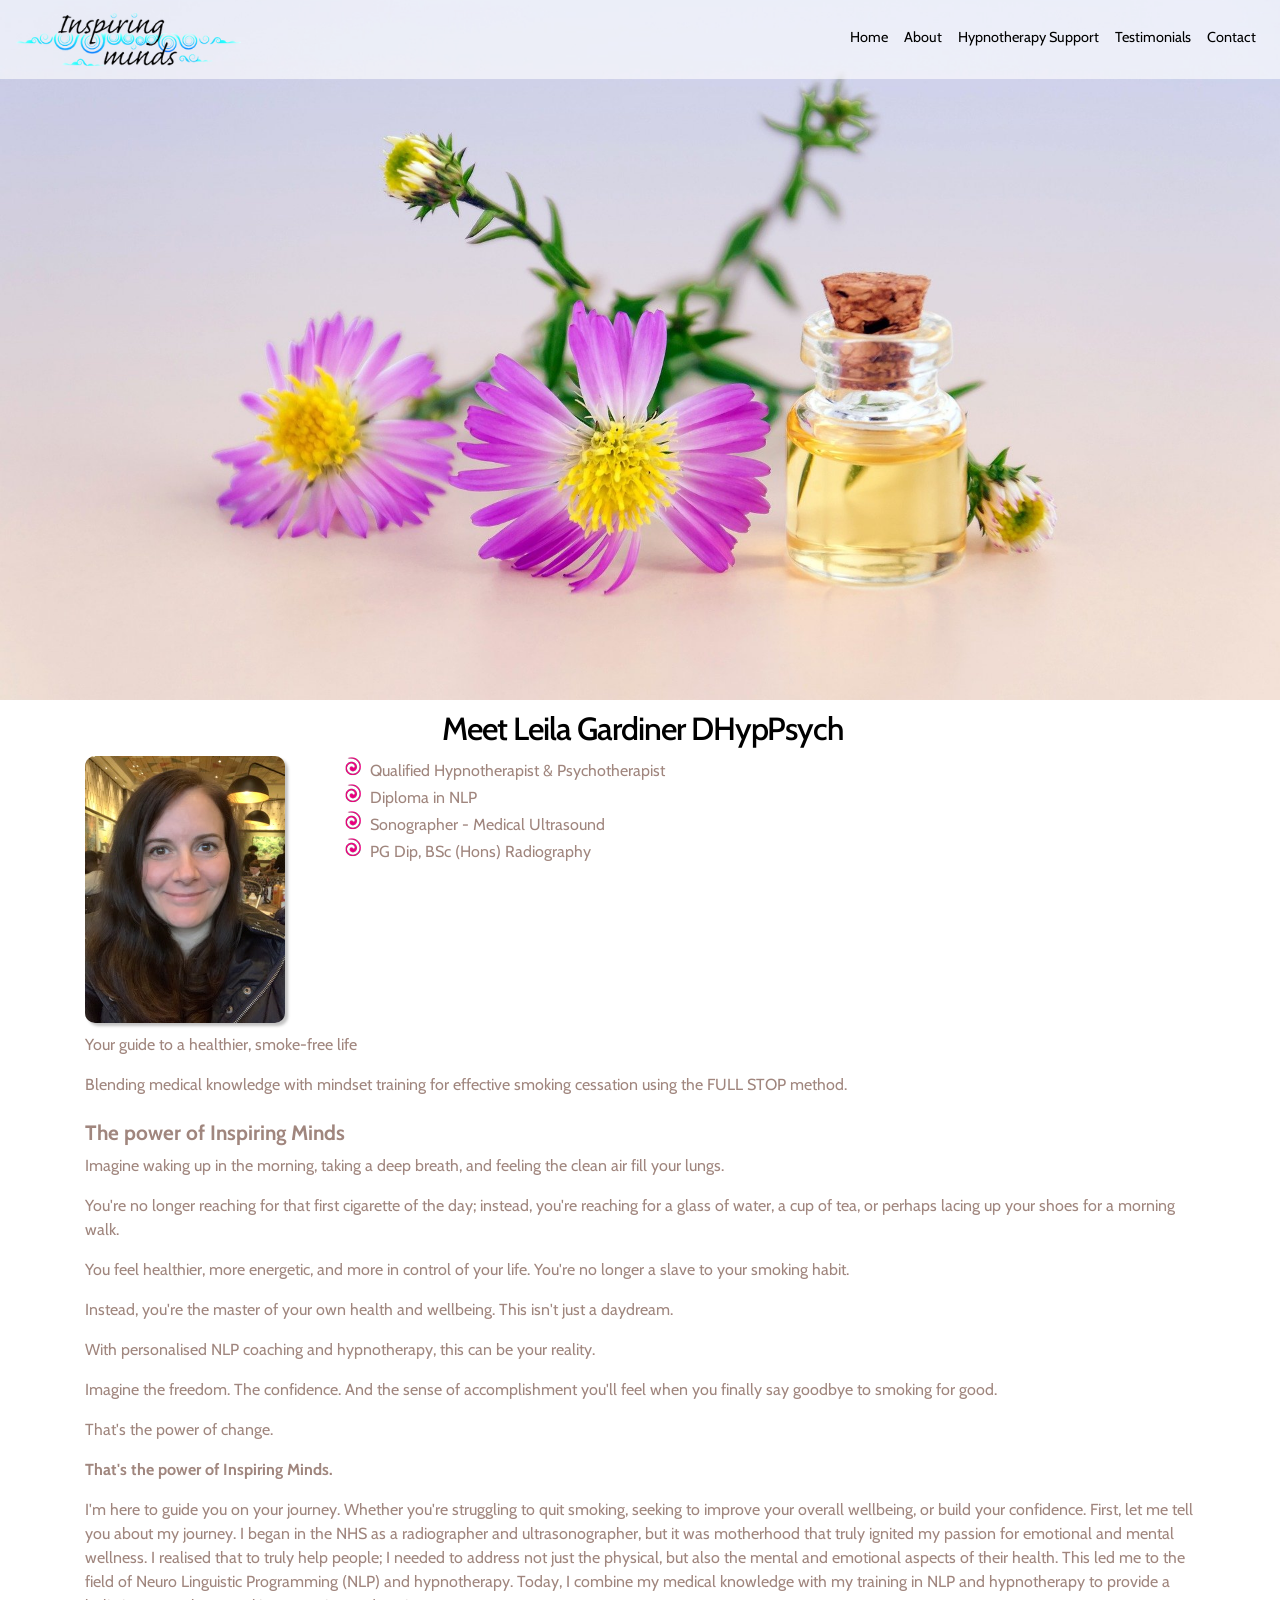
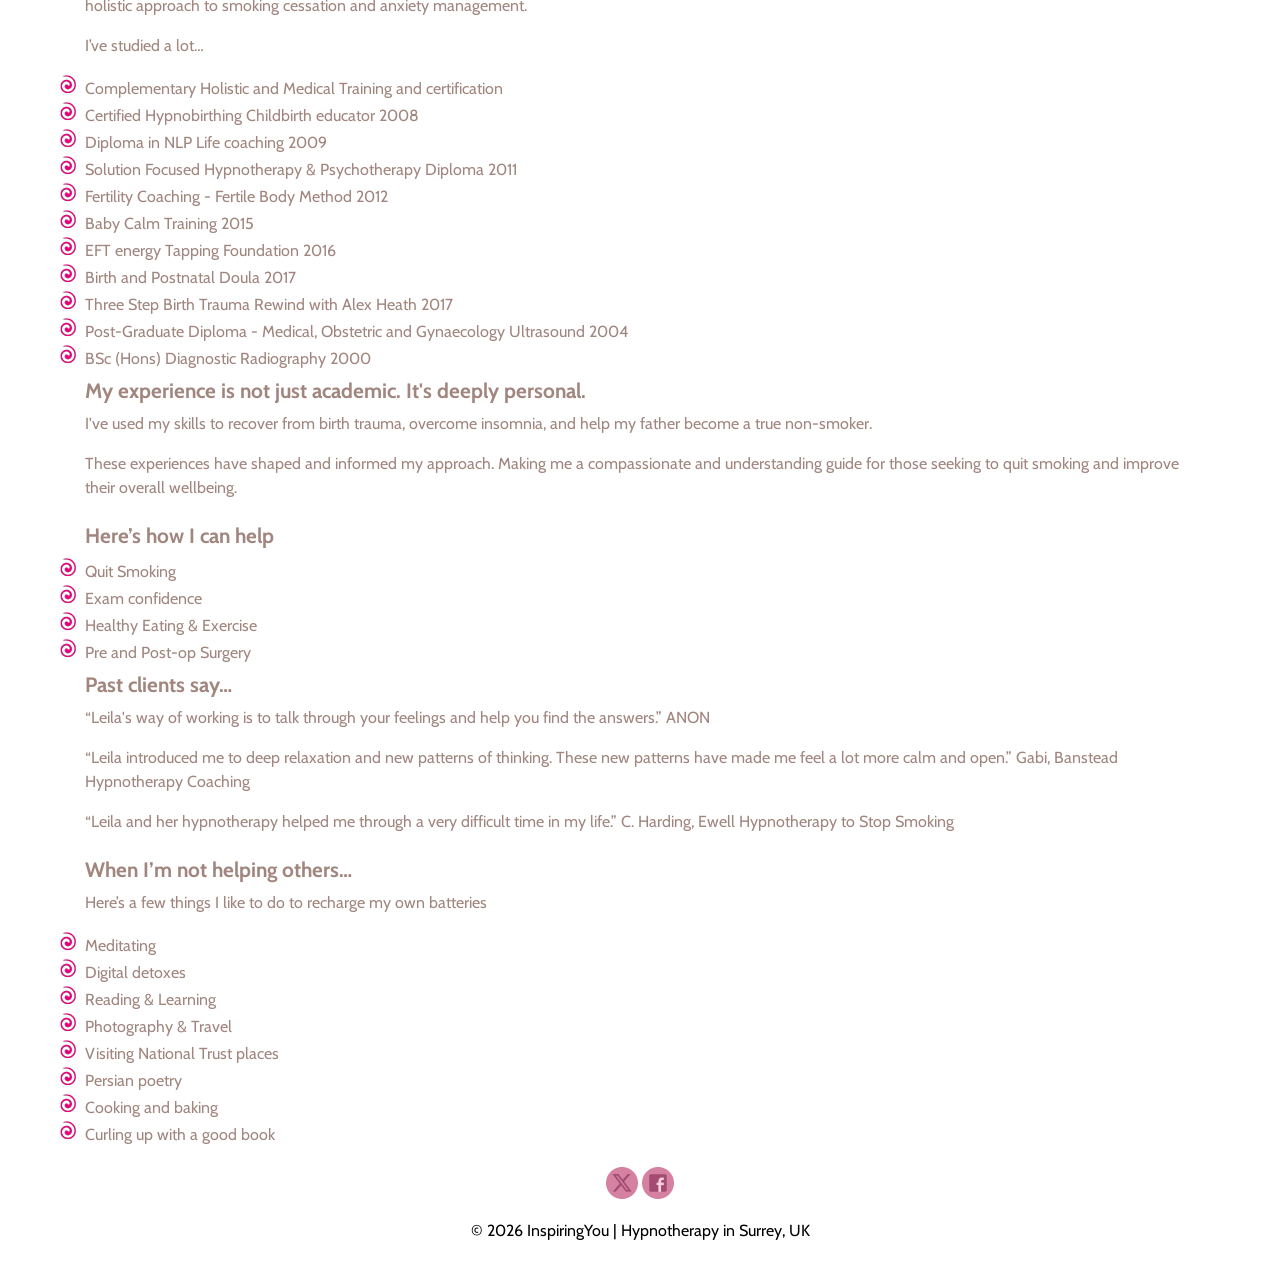
==== about.html @ b5bdbd16 "Add files via upload" ====
<!DOCTYPE html>
<html>

<head>
	<!-- Global site tag (gtag.js) - Google Analytics -->
	<script async src="https://www.googletagmanager.com/gtag/js?id=UA-155885228-1"></script>
	<script>
		window.dataLayer = window.dataLayer || [];

		function gtag() {
			dataLayer.push(arguments);
		}
		gtag('js', new Date());

		gtag('config', 'UA-155885228-1');
	</script>
	<title>About Hypnotherapist Leila Gardiner | InspiringYou</title>
	<meta name="keywords" content="Hypnotherapy, Psychotherapy, Coaching, Online, Virtual, Remote" />
	<meta name="description" content="InspiringYou Hypnotherapy & Coaching sessions are run by Leila Gardiner, an experienced hypnotherapist and medical professional." />
	<!--<link rel="canonical" href="http://www.inspiringbirths.com/about.html" />-->
			<meta charset="UTF-8">
		<meta http-equiv="Content-Type" content="text/html; charset=UTF-8" />
		<meta name="viewport" content="width=device-width, initial-scale=1.0" />
        <meta http-equiv="content-language" content="en-gb"/>
		<meta name="robots" content="index, follow" />
        <link rel="author" href="https://plus.google.com/115909290154891660033/"/>
		<link href="bootstrap/css/bootstrap.min.css" rel="stylesheet" async />
		<link href="https://fonts.googleapis.com/css?family=Cabin|Roboto&display=swap" rel="stylesheet">
		<link href="style.css?v18" type="text/css" rel="stylesheet preload" as="style" async />
		<link rel="shortcut icon" type="image/ico" href="images/favicon.png" />
		<script src="https://ajax.googleapis.com/ajax/libs/jquery/1.11.0/jquery.min.js" type="text/javascript"></script>
		
</head>

<body id="Bdy">
	<div id="fb-root">
	</div>
	<script type="text/javascript">
		(function(d, s, id) {
			var js, fjs = d.getElementsByTagName(s)[0];
			if (d.getElementById(id)) return;
			js = d.createElement(s);
			js.id = id;
			js.src = "//connect.facebook.net/en_GB/all.js#xfbml=1";
			fjs.parentNode.insertBefore(js, fjs);
		}(document, 'script', 'facebook-jssdk'));
	</script>
	<div id="myHeader" class="headerfull">
	<div class="headerbackground">
		<div class="">
			<div class="title">
				<nav class="navbar navbar-expand-lg navbar-light" role="navigation">
					
					<a class="navbar-brand" href="/"><img id="insplogo" src="images/inspiring_minds_logo-b.png" alt="Inspiring You Hypnotherapy" title="Inspiring You Hypnotherapy" /></a>
				
					<button class="navbar-toggler" type="button" data-toggle="collapse" data-target="#navbarSupportedContent" aria-controls="navbarSupportedContent" aria-expanded="false" aria-label="Toggle navigation">
						<span class="sr-only">Toggle navigation</span>
								<span class="icon-bar"></span>
								<span class="icon-bar"></span>
								<span class="icon-bar"></span>
					</button>
								
					<div class="collapse navbar-collapse justify-content-md-end" id="navbarSupportedContent">
						<ul class="navbar-nav">
							<li class="nav-item " id="home"><a class="nav-link" href="index.html"><strong>Home</strong></a></li>	
							<li class="nav-item "><a class="nav-link" href="about.html"><strong>About</strong></a></li>
							<li class="nav-item "><a class="nav-link" href="hypnosis.html"><strong>Hypnotherapy Support</strong></a></li>
							<!-- <li class="nav-item "><a class="nav-link" href="sessions.html"><strong>Sessions</strong></a></li>
							<li class="nav-item "><a class="nav-link" href="products.html"><strong>Products</strong></a></li> -->
							<li class="nav-item "><a class="nav-link" href="testimonials.html"><strong>Testimonials</strong></a></li>
							<li class="nav-item "><a class="nav-link" href="contact.html"><strong>Contact</strong></a></li>
						</ul>
					</div>
				</nav>
			</div>
		</div>
	</div>
</div>
	<div class="setindex">

		<div class="mainbackground">

			<div class="titleimage ti2"></div>

			<div class="container">

				<div class="row">

					<div class="col-lg-12 col-md-12">

						<h1>Meet Leila Gardiner DHypPsych</h1>

						<!--<div class="background"><img src="images/pregnancy-806989_1920_trim2.jpg" width="100%"/></div>-->

						<div class="row">
							<div class="col-4 col-xl-3">
								<img src="images/leila-200.jpg" alt="" width="200" class="aboutimage" />
							</div>
							<div class="col-8 col-xl-9">
								<ul class="qualifications">
									<li>Qualified Hypnotherapist &amp; Psychotherapist</li>
									<li>Diploma in NLP</li>
									<li>Sonographer - Medical Ultrasound</li>
									<li>PG Dip, BSc (Hons) Radiography</li>
								</ul>
							</div>
						</div>

						<div>
							<p>Your guide to a healthier, smoke-free life</p>

							<p>Blending medical knowledge with mindset training for effective smoking cessation using the FULL STOP 
								method.</p>
						</div>

						<div>
						<h3>The power of Inspiring Minds</h3>

						<p>Imagine waking up in the morning, taking a deep breath, and feeling the clean air fill your lungs.</p>

						<p>You're no longer reaching for that first cigarette of the day; instead, you're reaching for a glass of 
							water, a cup of tea, or perhaps lacing up your shoes for a morning walk.</p>

						<p>You feel healthier, more energetic, and more in control of your life. You're no longer a slave to your 
							smoking habit.</p>

						<p>Instead, you're the master of your own health and wellbeing. This isn't just a daydream.</p>

						<p>With personalised NLP coaching and hypnotherapy, this can be your reality.</p>

						<p>Imagine the freedom. The confidence. And the sense of accomplishment you'll feel when you finally say 
							goodbye to smoking for good.</p> 

						<p>That's the power of change.</p>

						<p><b>That's the power of Inspiring Minds.</b></p>

						<p>I'm here to guide you on your journey.
Whether you're struggling to quit smoking, seeking to improve your overall wellbeing, or build your confidence.  
First, let me tell you about my journey. I began in the NHS as a radiographer and ultrasonographer, but it was motherhood that truly ignited my passion for emotional and mental wellness. 
I realised that to truly help people; I needed to address not just the physical, but also the mental and emotional aspects of their health.
This led me to the field of Neuro Linguistic Programming (NLP) and hypnotherapy. 
Today, I combine my medical knowledge with my training in NLP and hypnotherapy to provide a holistic approach to smoking cessation and anxiety management. 
	</p>

	<p>I’ve studied a lot…</p>

	<ul>
<li>Complementary Holistic and Medical Training and certification</li>
<li>Certified Hypnobirthing Childbirth educator 2008</li>
<li>Diploma in NLP Life coaching 2009</li>
<li>Solution Focused Hypnotherapy & Psychotherapy Diploma 2011</li>
<li>Fertility Coaching - Fertile Body Method 2012</li>
<li>Baby Calm Training 2015</li>
<li>EFT energy Tapping Foundation 2016</li>
<li>Birth and Postnatal Doula 2017</li>
<li>Three Step Birth Trauma Rewind with Alex Heath 2017</li>
<li>Post-Graduate Diploma - Medical, Obstetric and Gynaecology Ultrasound 2004</li>
<li>BSc (Hons) Diagnostic Radiography 2000</li>
	</ul>

	<h3>My experience is not just academic. It's deeply personal.</h3>

<p>I've used my skills to recover from birth trauma, overcome insomnia, and help my father become a true non-smoker.</p>

<p>These experiences have shaped and informed my approach. Making me a compassionate and understanding guide for those seeking to 
quit smoking and improve their overall wellbeing.</p>

<h3>Here’s how I can help</h3>

<ul>
<li>Quit Smoking</li>
<li>Exam confidence</li>
<li>Healthy Eating & Exercise</li>
<li>Pre and Post-op Surgery</li>
	</ul>


	<h3>Past clients say…</h3>

<p>“Leila's way of working is to talk through your feelings and help you find the answers.” ANON 


<p>“Leila introduced me to deep relaxation and new patterns of thinking. 
	These new patterns have made me feel a lot more calm and open.” Gabi, Banstead Hypnotherapy Coaching</p>


<p>“Leila and her hypnotherapy helped me through a very difficult time in my life.” 
	C. Harding, Ewell Hypnotherapy to Stop Smoking</p>


	<h3>When I’m not helping others…</h3>

<p>Here’s a few things I like to do to recharge my own batteries</p>

<ul>
<li>Meditating</li>
<li>Digital detoxes</li>
<li>Reading & Learning</li>
<li>Photography & Travel</li>
<li>Visiting National Trust places</li>
<li>Persian poetry</li>
<li>Cooking and baking</li>
<li>Curling up with a good book</li>
	</ul>

						</div>

					</div>
				</div>
			</div>
		</div>
	</div>
			<!-- <div class="container">
			<div class="row">
				<div class="col-lg-12 col-md-12">
					<p><center>Your health. Your choice.</center></p>
					<p><center>Choose a smoke free life.</center></p>
					<p><center>Embrace the power of NPL coaching and Solution-focused Hypnotherapy to quit smoking for good.</p>
					<p><center>Embrace the FULL STOP method.</center></p>
					<center><a href="StopSmoking.html">Learn more</a></center>
				</div>
			</div>
		</div> -->
		<div class="socialnetworks" >
			<div>
				<a href="http://www.twitter.com/inspiringbirths" target="_blank"><img src="images/twitter2.png" alt="Join InspiringBirths at Twitter" width="32" height="32" /></a>
				<a href="https://www.facebook.com/InspiringBirthsBabyCalmSurrey/" target="_blank"><img src="images/facebook2.png" width="32" height="32" alt="Join InspiringBirths at Facebook" /></a>
				<div class="fb-like" data-href="https://www.facebook.com/InspiringBirthsBabyCalmSurrey" data-send="false" data-layout="button_count" data-width="50" data-show-faces="false" data-font="lucida grande"></div>
			</div>
		</div>
		<div class="footer">
			<center><div>© 2026 InspiringYou | Hypnotherapy in Surrey, UK</div></center>
			

				<!-- Start of StatCounter Code -->
				<font style="padding-left:70%">
				<script type="text/javascript">
				    var sc_project = 5365747;
				    var sc_invisible = 1;
				    var sc_partition = 54;
				    var sc_click_stat = 1;
				    var sc_security = "ed74ef6d";
				    var sc_text = 2; 
				</script>

				<script type="text/javascript"
				src="http://www.statcounter.com/counter/counter.js"></script><noscript><div
				class="statcounter"><a title="wordpress statistics"
				href="http://www.statcounter.com/wordpress.com/"
				target="_blank"><img class="statcounter"
				src="http://c.statcounter.com/5365747/0/ed74ef6d/0/"
				alt="wordpress statistics" /></a></div></noscript>
				<!-- End of StatCounter Code -->
				</font>
                
                <div style="display:none;"><a href="http://www.alexa.com/siteinfo/www.inspiringbirths.com"><script type='text/javascript' language='JavaScript' src='http://xslt.alexa.com/site_stats/js/s/a?url=www.inspiringbirths.com'></script></a></div>
        </div>
		<script src="bootstrap/js/bootstrap.min.js" async></script>
		
		<script type="text/javascript" async>
			$(function() {
			  $('a[href*=#]:not([href=#])').click(function() {
				if (location.pathname.replace(/^\//,'') == this.pathname.replace(/^\//,'') 
			&& location.hostname == this.hostname) {

				  var target = $(this.hash);
				  target = target.length ? target : $('[name=' + this.hash.slice(1) +']');
				  if (target.length) {
					$('html,body').animate({
					  scrollTop: target.offset().top - 60 //offsets for fixed header
					}, 1000);
					return false;
				  }
				}
			  });
			  //Executed on page load with URL containing an anchor tag.
			  if($(location.href.split("#")[1])) {
				  var target = $('#'+location.href.split("#")[1]);
				  if (target.length) {
					$('html,body').animate({
					  scrollTop: target.offset().top - 60 //offset height of header here too.
					}, 1000);
					return false;
				  }
				}
			});

			window.onscroll = function() {myFunction()};

			// Get the header
			var header = document.getElementById("myHeader");

			// Get the offset position of the navbar
			var sticky = header.offsetTop;

			// Add the sticky class to the header when you reach its scroll position. Remove "sticky" when you leave the scroll position
			function myFunction() {
			if (window.pageYOffset - 420 > sticky) {
				header.classList.remove("headerfull");
				header.classList.add("headerfullsticky");
			} else {
				header.classList.add("headerfull");
				header.classList.remove("headerfullsticky");
			}
			}
		</script>
	</body>
<script type="text/javascript">
	//if (readCookie('discount') != 1)
	//    displaypopup();

	$(function() {
		setInterval("slideSwitch()", 6000);
	});

	//cache nav
	var nav = $("#topNav");

	//add indicator and hovers to submenu parents
	nav.find("li").each(function() {
		if ($(this).find("ul").length > 0) {
			//$("<span>").text("^").appendTo($(this).children(":first"));

			//show subnav on hover
			$(this).mouseenter(function() {
				$(this).find("ul").stop(true, true).slideDown();
			});

			//hide submenus on exit
			$(this).mouseleave(function() {
				$(this).find("ul").stop(true, true).slideUp();
			});
		}
	});
</script>

</html>
---- style.css ----
@keyframes slidy {
0% { left: 0%; }
20% { left: 0%; }
25% { left: -100%; }
45% { left: -100%; }
50% { left: -200%; }
70% { left: -200%; }
75% { left: -300%; }
95% { left: -300%; }
100% { left: -400%; }
}

:root {
    --top-color:#FFF;
    --top-color-focus:#EEE;
    --top-color-text:#000;
    --second-bg-color: #FFF;
    --second-bg-color-focus: #EEE;
    --second-bg-color-text: #444;
    --button-color1: #8e1266;
    --button-color1-focus: #ac4c8d;
    --button-color2:#DDD0BF;
    --button-color2-focus:#E4D9CD;
    --readmore:#4C969F;
    --readmore-focus:#4FADB9;
    --readmore-text:#FFF;
    --link-color:#4C969F;
    --highlight-text:#D57FA3;
    --quote-color:#C77;
    --text-color1: #A0867E;
  }

div#slider { overflow: hidden; }
div#slider figure div { width: 20%; float: left; }
div#slider figure { 
  position: relative;
  width: 500%;
  margin: 0;
  left: 0;
  text-align: left;
  font-size: 0;
  animation: 20s slidy infinite; 
}

.lastspace
{
	background-color:red;
	color:white;
	text-align:center;
	padding:2px;
}

.lastspace > div
{
	border:1px solid white;
	padding:10px;
}

.lastspace a, .lastspace a:visited, .lastspace a:link
{
	color:white;
	padding:10px;
}

.tech-slideshow {
  height: 200px;
  max-width: 100%;
  margin: 0 auto;
  position: relative;
  overflow: hidden;
  transform: translate3d(0, 0, 0);
}

.tech-slideshow > div {
  height: 200px;
  width: 2526px;
  position: absolute;
  top: 0;
  left: 0;
  height: 100%;
  transform: translate3d(0, 0, 0);
}
.tech-slideshow  > div {
  animation: moveSlideshow 12s linear infinite;
}

@keyframes moveSlideshow {
  100% { 
    transform: translateX(-66.6666%);  
  }
}

.list li
{
	display:inline;
	padding-right:8px;
}

.list h4
{
	margin-top:30px;
}

.cb
{
    clear: both;
}

.ib
{
	display:inline-block;
}

.circularimage
{
	clip-path: circle(50% at center);	
}

.button1
{
    border-radius: 5px;
    /* background: #db36a4; */
    color: white;
    background:var( --button-color1);
    color:White;
    padding:10px;
    border:0px solid red;
    border-radius:4px;
}
.button1:hover
{
    background:var(--button-color1-focus);
}
input, textarea
{
    background-color: transparent;
    border-width: 1px;
    border-color: #ddd;
}
form input
{
    background: white;
    border: 0px;
}

a img
{
    border: 0px solid black;
}

sup
{
    vertical-align: baseline;
    position: relative;
    z-index: 0;
    bottom: .33em;
}
ul
{
    list-style-type: none;
    padding-left: 0px;
    margin: 0px;
    list-style-image: url(images/bullet_point.png);
}
ol
{
    padding-left: 25px;
}
h1
{
    padding-left: 5px;
    text-align: center;
    font-size:200%;
    font-style: normal;
    letter-spacing: -1px !important;
    color:var(--top-color-text) !important;
}
h2
{
    font-size:180%;
    background-position: 0% 0%;
    padding-top: 8px;
    padding-bottom: 8px;
}
h3
{
    font-size:130%;
    font-weight: bold;
    padding-top: 8px;
}
h4
{
    font-size:120%;
}
h5
{
	font-weight:bold !important;
	background:var(--button-color2) !important;
	color:#FFF !important;
	padding:10px 0px;
	border-radius:4px;
}
h6
{
	font-size:130%;
    text-align: left;
    padding-top: 5px;
    margin-bottom: 5px;
    margin-top: 10px;
    /* color:#555;
	font-weight:bold; */
}

.ib_show_small
{
	display:none;
}

.ib_hide_small
{
	display:block;
}

a:link
{
    color: var(--link-color);
}
a:webkit-any-link
{
    color: var(--link-color);
    text-decoration: underline;
}
a:visited
{
    color: var(--link-color);
}
a:hover
{
    color: var(--readmore-focus);
	transition-property: all;
    transition-duration: 0.25s;
    transition-timing-function: initial;
    transition-delay: initial;
}

#datetable
{
	width:100%;
}

#datetable td
{
		padding:5px !important;
}

#service_slider
{
	margin-top:10px;
}

.dimbackground
{
	border-radius:5px;
}

.mainbackground
{
	-webkit-background-size: cover;
	-moz-background-size: cover;
	-o-background-size: cover;
	background-size: cover;
}

.mainbackground>div, .relaxbackground>div, .therapybackground>div
{
	/*background:rgba(255,255,255,0.5);*/
	/*padding:0px;*/
	/*padding-top:0px;
	padding-bottom:0px;*/
    margin-bottom:10px;
}



.relaxbackground
{
	background: url(images/ocean-828774_1920.jpg) no-repeat top center fixed; 
	-webkit-background-size: cover;
	-moz-background-size: cover;
	-o-background-size: cover;
	background-size: cover;
}

.therapybackground
{
	background: url(images/pier-407252_1920.jpg) no-repeat top center fixed; 
	-webkit-background-size: cover;
	-moz-background-size: cover;
	-o-background-size: cover;
	background-size: cover;
}

body
{
    /*background: url(images/webbackground.jpg);
	background-repeat: no-repeat;*/
    border: 0px;
    margin: 0px;
    height: 95%;
    font-family: Montserrat, 'Cabin', Karla, Arial, Verdana,Calibri,Georgia;
    color: var(--text-color1)
}
.bodyBorder
{
    margin-left: auto;
    margin-right: auto;
    min-height: 100%;
    height: auto !important;
    height: 96%;
    padding-top: 40px;
}
.headerfull
{
	position:fixed;
	left:0;
    right:0;
    top:0px;
	/* background:var(--second-bg-color) !important; */
	z-index:2;
}

.headerfullsticky
{
	position:fixed;
	left:0;
    right:0;
    top:0px;
	background:var(--second-bg-color) !important;
	z-index:2;
}

.headerbackground
{
    /*margin: 0px;*/
    padding: 0px;
	/*background:white;*/
	/*box-shadow: 0 2px 2px 0 rgba(50, 50, 50, 0.2);*/
	margin-bottom:2px;
}
.headertop
{
    top: 0px;
    background: #222;
    position: fixed;
    height: 40px;
    width: 100%;
    line-height: 20px;
    vertical-align: middle;
    color: White;
}

.headertop .signup
{
    display: inline-block;
    margin-top: 5px;
    background: #888;
    border-radius: 5px;
}

#signup
{
    display: inline-block;
    padding: 5px;
    cursor: pointer;
}

.phone, .email
{
	color: var(--top-color-text);
	margin-top:2px;
}

.phone
{
    text-align:right;
}

.email
{
    text-align:left;
}

.phone a, .email a
{
color: var(--top-color-text) !important;
}

.appimg
{
    margin-bottom: 5px;
}

.headertop a:hover
{
    color: #333;
	transition-property: all;
    transition-duration: 0.3s;
    transition-timing-function: initial;
    transition-delay: initial;
}

.headertop .signup:hover
{
    background: #aaa;
	transition-property: all;
    transition-duration: 0.3s;
    transition-timing-function: initial;
    transition-delay: initial;
}
.setindex
{
	position:relative;
	z-index:1;
	/* padding-top:120px; */
}

.call
{
    text-align: right;
    float: right;
    padding-right: 5px;
    color: black;
    margin-right: 10px;
    font-weight: bold;
}
.call a
{
    font-family: 'Cabin';
}
.call a:link, .call a:visited
{
    color: Black;
    text-decoration: none;
}
.call a:hover
{
    text-decoration: underline;
	transition-property: all;
    transition-duration: 0.3s;
    transition-timing-function: initial;
    transition-delay: initial;
}

.title
{
    font-family: 'Cabin', "Times New Roman" , Times, serif;
    font-size: 140%;
    font-weight: normal;
    background:#FFFFFFA0;
	/*text-transform:uppercase;*/
}

.insplogo
{
    margin-left: 15px;
    padding-top: 0px;
}

#insplogo
{
    width:300px;
    height:71px;
}
  

.headertable
{
    text-align: center;
}
.pinkbar
{
	position:relative !important;
    height: 70px;
    padding: 0px;
    border-color: black;
    clear: both;
}
.flashscroll
{
    color: #000;
}

.socialnetworks
{
	display:inline-block;
	/* position:absolute !important; */
	/*bottom:-50px;*/
	right:0px;
	text-align:center;
    width:100%;
    background-color: var(--second-bg-color);
    padding-top:10px;
    padding-bottom:10px;
    /* height: 32px; */
}
.socialnetworks img
{
    border: 0;
}

.titleimage
{
	height:200px;
	/* padding-top:165px; */
	/* text-shadow:-1px -1px 0 #FFF,
    1px -1px 0 #FFF,
    -1px 1px 0 #FFF,
    1px 1px 0 #FFF; */
	/* margin-bottom:20px; */
}

.ti1
{
	background:url(images/pexels-pixabay-268533.jpg) 50% no-repeat;
	background-size:cover;
    background-position-y: 50%;
}

.ti2
{
	background:url(images/cosmetic-oil-3197276_1920.jpg) 50% no-repeat;
	background-size:cover;
	background-position-y: 55%;
}

.ti3
{
	background:url(images/dandelion-5178095_1920.jpg) 50% no-repeat;
	background-size:cover;
}

.ti4
{
	background:url(images/pexels-min-an-1369280.jpg) 50% no-repeat;
	background-size:cover;
	background-position-x: right;
}

.ti4>h1
{
	/* color:white !important;
	text-shadow:0px 0px 0px white; */
}

.ti5
{
	background:url(images/the-silence-4522878_1920.jpg) 50% no-repeat;
	background-size:cover;
	background-position-y: bottom;
}

.ti6
{
	background:url(images/pexels-dominika-roseclay-977737.jpg) 50% no-repeat;
	background-size:cover;
	background-position-y: 20%;
	background-position-x: left;
}

.ti7
{
	background:url(images/pexels-simon-berger-1323550.jpg) 50% no-repeat;
	background-size:cover;
	background-position-y: 10%;
}

.ti8
{
	background:url(images/baby-22194_1920.jpg) 50% no-repeat;
	background-size:cover;
	background-position-y: 40%;
}

.ti9
{
	background:url(images/baby-belly-1533541_1920.jpg) 50% no-repeat;
	background-size:cover;
}

.ti10
{
	background:url(images/pexels-simon-berger-1323550.jpg) 50% no-repeat;
	background-size:cover;
	background-position-y: 20%;
	background-position-x: left;
}

.ti11
{
	background:url(images/coffee-1156595_1920.jpg) 50% no-repeat;
	background-size:cover;
	background-position-y: 40%;
}

.ti12
{
	background:url(images/support-2355701_1920.jpg) 50% no-repeat;
	background-size:cover;
	background-position-y: 30%;
}

.ti13
{
    background:url(images/girl-3231703_1920.jpg) 50% no-repeat;
	background-size:cover;
	background-position-y: 40%;
}

.ti14
{
    background:url(images/pexels-dominika-roseclay-977737.jpg) 50% no-repeat;
	background-size:cover;
	background-position-y: 40%;
}

.ti15
{
    background:url(images/girl-3528292_1920.jpg) 50% no-repeat;
	background-size:cover;
	background-position-y: 20%;
}

#section1
{
    background:#FFF;
}

#section2
{
	background:rgba(247,249,251);
}

#section2 img
{
	content:url(images/baby-784608_1920.jpg);
}

#section3
{
}

#section4
{
	background:rgba(247,249,251);
}

#section4 img
{
}

#section5
{
}

#section6
{
	background:rgba(241,243,245);
}

.otherservices
{
	display:inline-block;
	width:30%;
}

#section4 .otherservices
{
	width:200px;
}

#section5 .testimonialimage img
{
	width:200px;
	padding:0px;
}



/*.
{
    background: url(images/flower1.jpg) no-repeat bottom right;
}
.
{
    background: url(images/flower2.jpg) no-repeat bottom right;
}
.
{
    background: url(images/flower3.jpg) no-repeat bottom right;
}
.
{
    background: url(images/flower4.jpg) no-repeat bottom right;
}
.
{
    background: url(images/flower5.jpg) no-repeat bottom right;
}
.
{
    background: url(images/flower6.jpg) no-repeat bottom right;
}
.
{
    background: url(images/flower7.jpg) no-repeat bottom right;
}
.
{
    background: url(images/flower1.jpg) no-repeat bottom right;
}*/

.packages
{
	background:rgba(255,255,255,0.6);
}

.packagetable
{
    width:100%;
    box-shadow: 0 0 30px rgba(0,0,0,.1);
}

.packagetable td,.packagetable th
{
	padding-top:10px;
    padding-bottom:10px;
    padding-left: 10px;
    text-align: center; 
}

.la
{
    text-align: left !important;
}

.packages>div
{
	padding:10px;
}

.packages>div>div
{
	/*border:1px solid #db36a4;*/
	box-shadow: 0 0 30px rgba(0,0,0,.1);
	padding:15px;
}

.packagetitle
{
	font-size:150%;
	/*font-weight:bold;*/
	padding-bottom:10px;
	padding-top:10px;
}

.packageprice
{
	float:right;
	font-size:130%;
	padding-bottom:10px;
	padding-top:10px;
}

.packagedescription
{
	/*height:150px;*/
}


.cuteimage
{
    background: url(images/cute.jpg);
    height: 150px;
    clear: both;
}

.fr
{
    float: right;
}
.fl
{
    float: left;
}
#menuitem8
{
    float: left;
}
.twitter
{
    margin-top: 20px;
}
.block
{
    display: block;
}
.inline
{
    display: inline;
}
.hypnoicon img
{
    margin: 5 5 5 30;
}
.border
{
    border: solid 1px #FFAAAA;
}
.centered
{
    text-align: center;
}
.contactwidth
{
    width: 200px;
    text-align: left;
}

.halfwidth
{
    width: 50%;
}
.classdiv
{
    /*margin-left: 210px;*/
}
.classtype
{
	padding:10px;
}
.classtype>div
{
	box-shadow: 0 0 30px rgba(0,0,0,.1);
	padding:15px;
}
.classmonth
{
    background:rgba(255,255,255,0.3);
    font-weight:bold;
}
.bulletlist
{
    list-style-image: url(images/bullet_point.png);
}
.bulletlist li
{
    list-style-position: inside;
	text-indent:-27px;
	padding-left:27px;
}
.nolist
{
    padding-left: 30px;
}
.booknow
{
	float:right;
	background:#FFE97F;
	padding:5px;
	border-radius:4px;
	border:1px solid #333;
}
.booknow > a
{
	font-size:80%;
	color:#333;
	text-decoration:none;
}
.booknow:hover
{
	background:#B2A259;
}

.notfloating
{
	float:none;
}

.testimonials
{
}

.testimonialwrapper
{
    margin-bottom: 10px;
    margin-top: 10px;
	padding-top:5px;
    /*padding-right: 20px;*/
    font-family: Arial;
    font-weight: normal;
    border-bottom: 1px dotted #8B4083;
}
.testimonial
{
    /*padding-left: 5px;
    padding-right: 5px;*/
}
.testimonialwithimage
{
    
}
/*Used by quote left*/
.testimonial .fl
{
    margin-bottom: 5px;
    margin-right: 15px;
}
.testimonialimage
{
    
}
.testimonialimage img
{
	margin:0px 10px 10px 0px;
    background: white;
    display: inline-block;
    padding: 10px 10px 25px;
    text-align: center;
    text-decoration: none;
    -webkit-box-shadow: 1px 1px 3px rgba(0, 0, 0, .3);
    -moz-box-shadow: 1px 1px 3px rgba(0,0,0,.3);
    box-shadow: 1px 1px 3px rgba(0,0,0,.3);
    -webkit-transition: all .15s linear;
    -moz-transition: all .15s linear;
    transition: all .15s linear;
    z-index: 0;
	-webkit-box-sizing: content-box !important;
	box-sizing: content-box !important;
	max-width:95%;
}
.testimonialheader
{
    text-align: right;
    font-weight: bold;
    padding-bottom: 20px;
    clear: both;
}
.classimage
{
    vertical-align: middle;
}
.highlight
{
    color: var(--highlight-text);
}
.picturerow
{
    display: inline;
    width: 210px;
    margin: 10px;
    border-right: solid 1px;
}
.links P UL LI A
{
}
.ullist LI
{
    padding-top: 5px;
    padding-bottom: 5px;
}
#TitleLinks
{
    width: 500;
}

#location_image
{
	width:100%;
	max-width:377px;
}

.main
{
    width: 200px;
    border: 1px solid black;
    cursor: pointer;
}
.month
{
    background-color: white;
    font: bold 12px verdana;
    color: black;
}
.daysofweek
{
    background-color: gray;
    font: bold 12px verdana;
    color: white;
}
.days
{
    font-family: verdana;
    color: black;
    background-color: white;
    padding: 2px;
}

.question
{
    font-weight: bold;
    border-bottom: 1px solid #000;
    font-family: 'Cabin' ,Arial;
}
.answer
{
    padding-bottom: 10px;
    padding-top: 10px;
    padding-left: 20px;
}

.signupnow
{
    position: fixed;
    background: var(--top-color);
    height: 40px;
    top: 0px;
    left: 0px;
    width: 100%;
    display: block;
    z-index: 1000;
    text-align: end;
}
.signupinner
{
    width: 960px;
    margin: auto;
}
.signupdd
{
    background: var(--button-color1);
    border-radius: 10px;
    padding: 2px 10px;
    margin-top: 4px;
    height: 28px;
    text-align: center;
    color: white;
    cursor: pointer;
    vertical-align: middle;
    line-height: 28px;
    z-index: 9999;
}
.signupdd:hover
{
    background:var(--button-color1-focus);
	transition-property: all;
    transition-duration: 0.3s;
    transition-timing-function: initial;
    transition-delay: initial;
}
#signupform
{
    display: none;
    position: fixed;
    background: #C572AC;
    top: 0px;
    color: White;
    border: 1px solid black;
    z-index: 9998;
    border-radius: 10px;
    -webkit-border-radius: 10px;
    padding: 20px 20px 5px 20px;
    -moz-border-radius: 10px;
    padding-top: 40px;
}
.Bar
{
    padding-top: 5px;
    height: 31px;
    text-decoration: none;
    float: left;
    width: auto;
    cursor: pointer;
    position: relative;
    text-align: center;
    text-decoration: none;
}
.Bar Strong
{
    width: auto;
    padding-left: 10px;
    padding-right: 10px;
    height: 31px;
    display: table-cell;
    vertical-align: middle;
}
.Bar a strong
{
    font-weight: bold;
}
.blackbg
{
    position: fixed;
    left: 0px;
    right: 0px;
    top: 0px;
    bottom: 0px;
    background: black;
    padding: 0px;
    margin: 0px;
    opacity: 0.5;
    filter: alpha(opacity=50);
    z-index: 9998;
}
.entry
{
    width: 300px;
    height: 170px;
    background: url(popupgrad.png) repeat-x 0% 100% white;
    margin: auto;
    top: 31%;
    left: 40%;
    position: absolute;
    opacity: 1;
    border: 1px solid;
    padding: 10px;
    z-index: 9999;
    -moz-border-radius: 15px;
    border-radius: 15px;
    -webkit-border-radius: 15px;
}

.nav-item>a
{
    border-bottom: 5px solid transparent;
}

.navbar .selected>a
{
    /* color:#FFB; */
    border-bottom: 5px solid var(--top-color-text);
}
.navbar .selected strong:hover
{
    /*color: #4C969F;
	transition-property: all;
    transition-duration: 0.3s;
    transition-timing-function: initial;
    transition-delay: initial;*/
}

.navbar-toggler
{
    outline:0px !important;
}

.navbar-toggler .icon-bar
{
    height:4px;
    width:38px;
    border-radius: 0px;
    display:block;
}

.navbar-toggler .icon-bar+.icon-bar
{
margin-top:4px;
}

.navbar-toggler:hover>.icon-bar
{
    background-color:var(--top-color-text) !important;
}

.navbar-default {
	background:rgb(255,255,255,0.0) !important;
}

.navbar-nav {
    /*width: 100%;*/
    /* text-align: center; */
	/* font-size:120%; */
	/*float:right;*/
    
  }
  
.navbar-nav>li {
	float: none;
	display: inline-block;
	vertical-align:middle;
}

.navbar-toggler:hover, .navbar-toggler:focus {
    background-color: transparent !important;
}

.navbar-nav>li>a, .pull-left>a
{
	color:var(--top-color-text) !important;
}

.navbar-nav>li>a:hover
{
	/* background-color:#999 !important; */
	/* color:#FFB !important; */
	transition-property: all;
    transition-duration: 0.3s;
    transition-timing-function: initial;
    transition-delay: initial;
    border-bottom: 5px solid var(--top-color-text);
}

.navbar-nav>li>a>strong
{
	font-weight: normal;
	/*text-shadow: 1px 1px 1px #000;*/
	text-align:center;
	font-size:90%;
}

.navbar
{
margin-bottom:0px !important;
border:0px solid transparent !important;
}

.navbar-nav>.open>a, .navbar-nav>.open>a:hover, .navbar-nav>.open>a:focus {
background-color:rgb(255,255,255,0) !important;
transition-property: all;
    transition-duration: 0.3s;
    transition-timing-function: initial;
    transition-delay: initial;
}

.navbar-toggler
{
	/*margin-right:130px !important;
    float:none;*/
    border:  0px !important;
}

.navbar-toggler>.icon-bar
{
	background-color:var(--readmore) !important;
}



.rightside
{
	background:rgba(255,255,255,0.8);
	/*padding:20px;*/
	border-radius:10px;
	margin-top:8px;
	clear:both;
}

.leftside
{
    float: left;
    width: 200px;
    margin-bottom: 30px;
    height: 100%;
}

.leftside ul
{
}


.sideMenu
{
    font-family: "Verdana";
}
.sideMenu>ul>li
{
    border-bottom: 2px solid var(--button-color1);
    background:var(--button-color1);
    position: relative;
    list-style-type: none;
    border-right: 5px solid rgba(255,255,255,0);
	border-left:5px solid var(--button-color1);
}

.sideMenu>ul>ul
{
	background:var(--button-color1);
}
.sideMenu>ul>li>ul>li
{
	border-bottom: 2px solid #dda;
	padding-left:5px;
}

.sideMenu>ul>li>ul>li:last-child
{
	border-bottom:0px;
}

.sideMenu>ul>li:first-child
{
	border-top-left-radius:10px;
	border-top-right-radius:10px;
}

.sideMenu>ul>li:last-child
{
	border-bottom-left-radius:10px;
	border-bottom-right-radius:10px;
}

.sideMenu>ul>li:hover
{
    background: rgb(132, 08, 102);
	border-left: 5px solid rgb(132, 08, 102);
    border-right: 5px solid rgb(132, 08, 102);
}

.sideMenu a
{
    color: #FFF;
    text-decoration: none;
    display: block;
    padding: 10px;
}
.sideMenu a strong
{
	font-size:80%;
    width: 150px;
    font-weight: normal;
}

.sideMenu a:hover
{
    color: #EEE;
}

.sideMenu .selected
{
	border-left:5px solid var(--button-color1-focus);
    /*border-right: 5px solid #EEE;*/
	background:var(--button-color1-focus);
}

.sideMenu>ul>.selected>a
{
	color:#FFF;
}
.sideMenu>ul .selected:hover
{
	border-left:5px solid var(--button-color1);
	background:var(--button-color1);
    color:#FFF;
}

#leftNav.sticky {
     position: fixed;
     top: 50px;
	 width:14.56%;
  }
  
.rightside.sticky {
     position: fixed;
	 right:20px;
     top: 0px;
	 width:22.9%;
}

#slideshow
{
    position: relative;
    font-family: Arial;
}

#slideshow .fl
{
    padding-right: 10px;
}

#slideshow DIV
{
    position: absolute;
    top: 0;
    left: 0;
    width: 100%;
    z-index: 8;
    opacity: 0.0;
    filter: alpha(opacity=0);
    padding-top: 20px;
    padding-left: 20px;
}

#slideshow DIV.active
{
    z-index: 10;
    opacity: 1.0;
    filter: alpha(opacity=1);
}

#slideshow DIV.last-active
{
    z-index: 9;
}

.slide1
{
	background: url(images/webbackground.jpg);
	height:300px;
}

.tab
{
    margin-left: 20px;
}

.about
{
    border: 1px solid #aaa;
    padding: 5px;
    background: white;
    border-radius: 10px;
    box-shadow: 3px 3px 3px rgba(0, 0, 0, 0.24);
}

.about strong
{
    font-family: 'Cabin' ,Tahoma, Constantia,Georgia;
}

.aboutimage
{
    border-radius: 10px;
    box-shadow: 3px 3px 3px rgba(0, 0, 0, 0.24);
    margin-bottom: 10px;
	max-width:100%;
}

.mediaarticle
{
	display: inline-block;
	vertical-align: top;
}

.mediaarticle img
{
	max-width:100%;
}

.specialoffer
{
    background: -webkit-linear-gradient(top, #F44 0%,#F00 100%);
    background: -moz-linear-gradient(top,  #F44 0%, #F00 100%); /* FF3.6+ */
    background: -webkit-gradient(linear, left top, left bottom, color-stop(0%,#F44), color-stop(100%,#F00)); /* Chrome,Safari4+ */
    background: -o-linear-gradient(top,  #F44 0%, #F00 100%); /* Opera 11.10+ */
    background: -ms-linear-gradient(top,  #F44 0%, #F00 100%); /* IE10+ */
    background: linear-gradient(top,  #F44 0%, #F00 100%); /* W3C */
    filter: progid:DXImageTransform.Microsoft.gradient( startColorstr='#FF4444', endColorstr='#FF0000',GradientType=0 ); /* IE6-9 */
    padding: 5px;
    margin-top: 10px;
    border-radius: 5px;
    -webkit-border-radius: 5px;
    -moz-border-radius: 5px;
    -moz-box-shadow: -1px 1px 1px rgba(0, 0, 0, 0.24);
    box-shadow: -1px 1px 1px rgba(0, 0, 0, 0.24);
    -webkit-box-shadow: 2px 2px 3px rgba(0, 0, 0, 0.24);
    vertical-align: baseline;
    text-align: center;
    color: white;
    margin: 5px;
    display: none;
}
.specialoffer a
{
    color: White;
}

.coffee
{
    border-radius: 5px;
    -webkit-border-radius: 5px;
    -moz-border-radius: 5px;
    margin-top: 20px;
    padding: 10px;
    -moz-box-shadow: -1px 1px 1px rgba(0, 0, 0, 0.24);
    box-shadow: -1px 1px 1px rgba(0, 0, 0, 0.24);
    -webkit-box-shadow: 2px 2px 3px rgba(0, 0, 0, 0.24);
    background: rgb(254,252,234); /* Old browsers */
    background: -moz-linear-gradient(top,  rgba(254,252,234,1) 0%, rgba(251,238,134,1) 100%); /* FF3.6+ */
    background: -webkit-gradient(linear, left top, left bottom, color-stop(0%,rgba(254,252,234,1)), color-stop(100%,rgba(251,238,134,1))); /* Chrome,Safari4+ */
    background: -webkit-linear-gradient(top,  rgba(254,252,234,1) 0%,rgba(251,238,134,1) 100%); /* Chrome10+,Safari5.1+ */
    background: -o-linear-gradient(top,  rgba(254,252,234,1) 0%,rgba(251,238,134,1) 100%); /* Opera 11.10+ */
    background: -ms-linear-gradient(top,  rgba(254,252,234,1) 0%,rgba(251,238,134,1) 100%); /* IE10+ */
    background: linear-gradient(top,  rgba(254,252,234,1) 0%,rgba(251,238,134,1) 100%); /* W3C */
    filter: progid:DXImageTransform.Microsoft.gradient( startColorstr='#fefcea', endColorstr='#fbee86',GradientType=0 ); /* IE6-9 */
}

.backtohome
{
    width: 200px;
    text-align: center;
    margin: auto;
    margin-top: 10px;
}
.thankscontact
{
    text-align: center;
}
.servicelinks>div>h3
{
    text-align: center;
}
.adservicesmain
{
    min-height: 400px;
    /*border: 1px solid gray;
    border-radius: 10px;*/
}
.adservicesmain .fr
{
    width: 100px;
    margin-top: 180px;
}
.adservicesmain .tr2
{
    margin-right: 150px;
}
.tr
{
    display: table-row;
}
.tr2 h3
{
    color: #666;
    text-align: left;
}
.tc
{
    display: table-cell;
    width: 33%;
    padding: 10px;
}
.tc2
{
    padding: 10px;
    height: 100%;
    border-bottom: 1px solid gray;
}
.tc2 ul
{
    list-style-image: url(images/bullet_point.png);
    padding-left: 25px;
}

.benefit
{
    margin-right: 230px;
}

.footer
{
    background: var(--top-color);
    color: var(--top-color-text);
    position: relative;
    padding-top: 10px;
    clear: both;
}
.footer a
{
    color: var(--top-color-text);
}
.footer a:visited, .footer a:link
{
    color: var(--top-color-text);
}
.footer a:hover
{
    color: #f3008b;
}


.cd
{
	
    /* border-radius: 10px; */
    text-align: center;
    padding: 10px 0px;
	margin-bottom:10px;
    box-shadow: 1px 0px 2px -6px rgba(0, 0, 0, 0.24);
}

.calendar
{
	text-align:left;
}

.rightside
{
	font-size:14px;
}

.rightside h5
{
	text-align:center;
}

.calendartitle
{
	margin-top:0px;
    /* font-weight: bold; */
}
.calendarmonth
{
    font-weight: bold;
}
.calendardate
{
    float: left;
    /*width: 100px;*/
    clear: both;
    text-align: left;
    /*padding-left: 7px;*/
}
.quote
{
	/*background:#4C969F;*/
	background:#FFF;
    /*background: rgb(142, 18, 102);*/
	/*float:right;*/
    padding: 5px;
    border-radius: 10px;
    color:var(--quote-color);
	margin-top:15px;
}

.quote>.pr
{
    padding-right:4px;
}

.quote>.pl
{
    padding-left:4px;
}

.fb_iframe_widget
{
    top: 10px;
}

.servicestitle
{
	font-size:120% !important;
}

.services>div>p
{
font-size:80%;
}

.services div>div
{
	text-align:center;
}

.services h3
{
	margin-top:0px !important;
	padding-top:10px !important;
    text-align: center;
	/*color:white !important;*/
}

.services img
{
	max-width:100%;
}

.service1
{
background:#9F4474;
}

.service2
{
background:#D1C56E;
}

.service3
{
background:#EC7CB7;
}

.service4
{
background:#4FADB9;
}

.howtobook
{
    padding-top: 10px;
}

.howtobook ol li
{
    padding-top: 10px;
    padding-bottom: 10px;
    border-bottom: 1px solid #ccc;
}

.howtobook form
{
    padding-top: 10px;
}

#TitleClasses div
{
    margin-right: 210px;
}

.bimage
{
    width: 250px;
	max-width:100%;
}

.furtherreading a
{
    display: block;
    padding: 15px;
    text-decoration: none;
    color:#880057;
}

.furtherreading > div > div
{
    vertical-align: top;
    
    border-radius: 10px;
    border-width:1px;
    border-style:solid;
    border-color:var(--button-color1);
	-webkit-transition:background 0.3s;
    -moz-transition:background 0.3s;
    -ms-transition:background 0.3s;
    -o-transition:background 0.3s;
    transition:background 0.3s;
}

.furtherreading > div > div:hover
{
    background:var(--button-color1-focus);
	-webkit-transition:background 0.3s;
    -moz-transition:background 0.3s;
    -ms-transition:background 0.3s;
    -o-transition:background 0.3s;
    transition:background 0.3s;
}

.furtherreading a:hover
{
    color: white;
	text-decoration: none;
	-webkit-transition:color 0.3s;
    -moz-transition:color 0.3s;
    -ms-transition:color 0.3s;
    -o-transition:color 0.3s;
    transition:color 0.3s;
}

.buttonwhite
{
	font-size:120%;
	font-weight:bold;
	color:#FFF;
	background:var(--button-color2);
	border-radius:20px;
	padding:5px;
	padding-left:15px;
	padding-right:15px;
	margin-top:10px;
	margin-bottom:10px;
	display:inline-block;
}

.buttonwhite:hover
{
	background:var(--button-color2-focus);
	-webkit-transition:background 0.3s;
    -moz-transition:background 0.3s;
    -ms-transition:background 0.3s;
    -o-transition:background 0.3s;
    transition:background 0.3s;
}

.buttonwhite>a
{
	color:#0FFF !important;
}

.buttonwhite>a:hover
{
text-decoration:none !important;
}

.readmore
{
	background:var(--readmore);
	color:var(--readmore-text);
	border-radius:5px;
	padding:5px;
	margin-bottom:5px;
	display:inline-block;
}

.readmore:hover
{
	background:var(--readmore-focus);
	-webkit-transition:background 0.3s;
    -moz-transition:background 0.3s;
    -ms-transition:background 0.3s;
    -o-transition:background 0.3s;
    transition:background 0.3s;
}

.readmore>a
{
	color:#FFF !important;
}

.readmore>a:hover
{
text-decoration:none !important;
}



#SubmitSend
{
    background:var(--button-color2);
    color:White;
    padding:10px;
    border-radius:4px;
	-webkit-transition:background 0.3s;
    -moz-transition:background 0.3s;
    -ms-transition:background 0.3s;
    -o-transition:background 0.3s;
    transition:background 0.3s;
}

#SubmitSend:hover
{
    background:var(--button-color2-focus);
	-webkit-transition:background 0.3s;
    -moz-transition:background 0.3s;
    -ms-transition:background 0.3s;
    -o-transition:background 0.3s;
    transition:background 0.3s;
    color:White;
}


.dropdown-menu {
    background:var(--second-bg-color) !important;
}

.dropdown-menu >li>a{
    color:var(--top-color) !important;
    height:50px;
    padding-top:17px !important;
    font-size:80%;
}

.dropdown-menu>li>a:hover, .dropdown-menu>li>a:focus
{
    /* color:#FFB !important; */
    background-color: var(--second-bg-color-focus) !important;
}

iframe, object, embed {
        max-width: 100%;
}

.background {
	position: fixed;
	top: 0px;
	left: 0px;
	min-width: 100%;
	z-index: -10000;
	padding:0px !important;
	display:none;
}

#home{
	
}

.audiojs
{
	max-width:100%;
}

.audiojs>.scrubber
{
	max-width:60%;
}

.navbar-collapse>ul>li>a
{
    width: 100%;
}

/*xs*/
@media all and (max-width:768px)
{

    #insplogo
    {
        width:150px;
        height:36px;
    }
	
	#leftNav
	{
		display:none;
	}

    h1
    {
        font-size:150%;
    }
	
	h2
	{
		font-size:130%;
	}
  
	.title
	{
		font-size:110%;
	}

    .buttonwhite
    {
        font-size:100%;
    }
	
	.titleimage
	{
		height:200px;
        padding-top:40px;
        margin-top: 64px;
	}

    .headerfull
    {
        background: var(--second-bg-color) !important;
    }
  
	.flashscroll
	{
		display:none;
	}
	
	.pinkbar
	{
		height:0px;
	}
  
	.email
	{
		text-align:left;
	}
  
	.email, .phone
	{
        font-size:120%;
        margin-top:6px;
	}
  
	.signupdd
	{
		display:none;
	}
  
	.contactme
	{
		display:none;
	}
	
	.ib_show_small
	{
		display:block;
	}
	
	.ib_hide_small
	{
		display:none !important; 
		top: 5px;
	}
	
	.socialnetworks img
	{
		width: 24px;
		height: 24px;
	}
	
	.fb-like
	{
		display:none !important;
	}
	
	#leftNav.sticky {
		position: relative;
		width:inherit;
		top:inherit;
	}
  
	.rightside.sticky {
		position: relative;
		right:inherit;
		width:inherit;
		top:inherit;
	}
	
	.background {
		display:block;
	}
	
	.navbar-nav>li {
		display: inherit;
	}
    
    .navbar-default .navbar-collapse
    {
        border-color: #e7e7e7;
        border-width: 0;
    }

    .dropdown-menu >li>a
    {
        font-size: 90%;
    }
		
	.qualifications
	{
		font-size:80%;
	}
	
	#section2 img
	{
		content:url(images/baby-784608_768.jpg);
	}
	
	#section4 img
	{
		content:url(images/amazing-736885_768.jpg);
	}
	
	.ti1
	{
		background:url(images/pexels-pixabay-268533.jpg) 50% no-repeat;
		background-size:cover;
		background-position-y: 50%;
	}

	.ti2
	{
		background-size:cover;
		background-position-y: 55%;
	}

    .dropdown-menu {
        background: none !important;
    }

    .footer
    {
        font-size: 70%;
    }
}

/*sm*/
@media all and (min-width:768px)
{

    #insplogo
    {
        width:225px;
        height:53px;
    }

    .headerfull
    {
        background: var(--second-bg-color) !important;
    }

	.title
	{
		font-size:140%;
    }
    
    .titleimage
	{
		height:300px;
        /* padding-top:40px;*/
        margin-top: 80px;
	}

	.flashscroll
	{
		display:none;
	}
	
	.pinkbar
	{
		height:32px;
	}
  
	.contactme, .email, .phone
	{
		font-size:80%;
	}
  
	.contactme
	{
		display:inline;
	}

	.newsletter
	{
		display:none;
	}
	
	.signupdd
	{
		display:none;
	}
	
	.ti1
	{
		background:url(images/pexels-pixabay-268533.jpg) 50% no-repeat;
		background-size:cover;
		background-position-y: 50%;
	}
	
		
	.ti2
	{
		background-size:cover;
		background-position-y: 55%;
	}

	.navbar-nav>li>a>strong
	{
		font-size:58%;
    }
    
		
}
/*md*/
@media all and (min-width:992px)
{
    .titleimage
	{
		height:300px;
        /* padding-top:40px;
        margin-top: 100px; */
        margin-top:0px;
	}

    .headerfull
    {
        background: none !important;
    }

	.title
	{
		font-size:130%;
	}

	.flashscroll
	{
		display:block;
	}
	
	.pinkbar
	{
		height:70px;
	}
	
	.newsletter
	{
		display:inline;
	}
	
	.signupdd
	{
		display:block;
	}

	.ti1
	{
		background:url(images/pexels-pixabay-268533.jpg) 50% no-repeat;
		background-size:cover;
		background-position-y: 50%;
	}	
	
	.ti2
	{
		background-size:cover;
		background-position-y: 55%;
	}

	.navbar-nav>li>a>strong
	{
		font-size:55%;
	}
}

/*lg*/
@media all and (min-width:1200px)
{
    .titleimage
	{
		height:700px;
        /* padding-top:40px;
        margin-top: 100px; */
	}

	.title
	{
		font-size:100%;
	}
  
	.flashscroll
	{
		display:block;
	}
  
	.services>div
	{
		height:240px;
		/*color:white;*/
	}
	
	.email, .phone
	{
		text-align:center;
	}

	.newsletter
	{
		display:inline;
	}
	
	.signupdd
	{
		display:block;
	}
	
	.navbar-nav>li>a>strong
	{
		font-size:90%;
	}
	
}
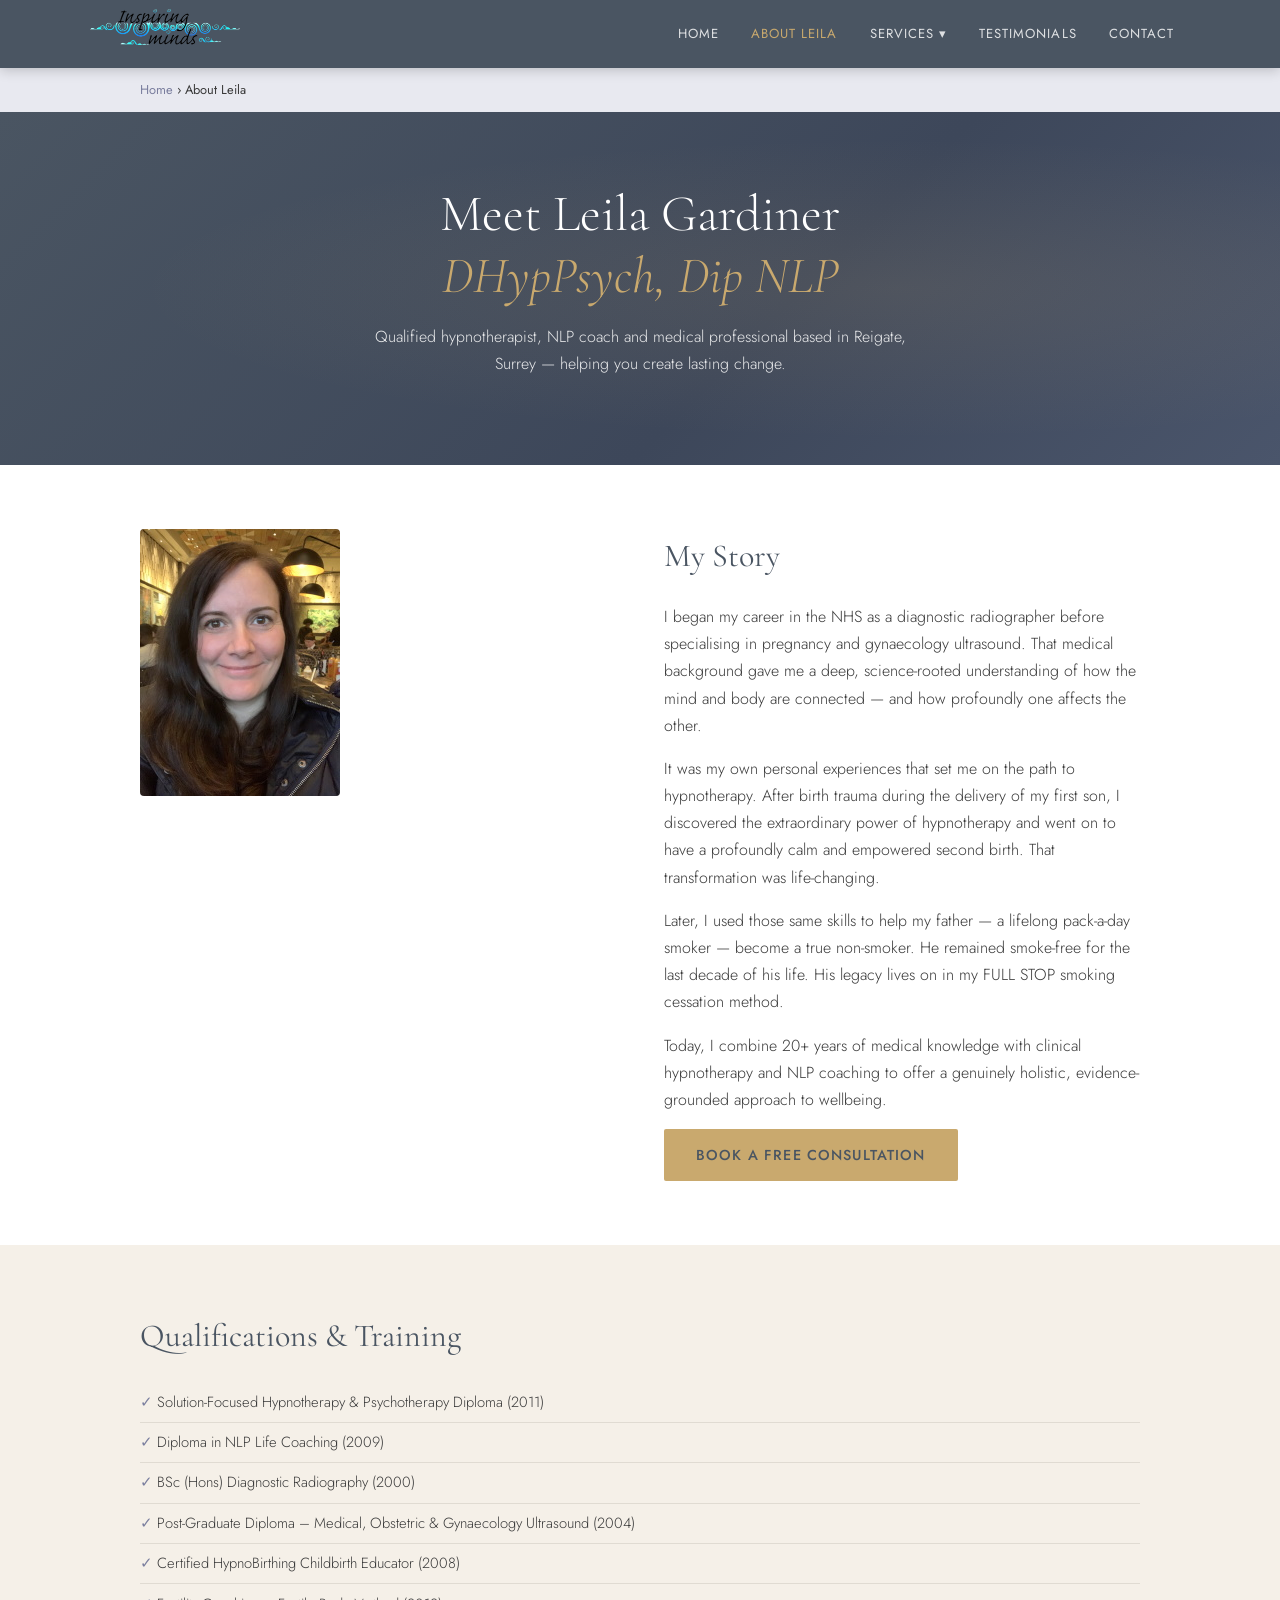
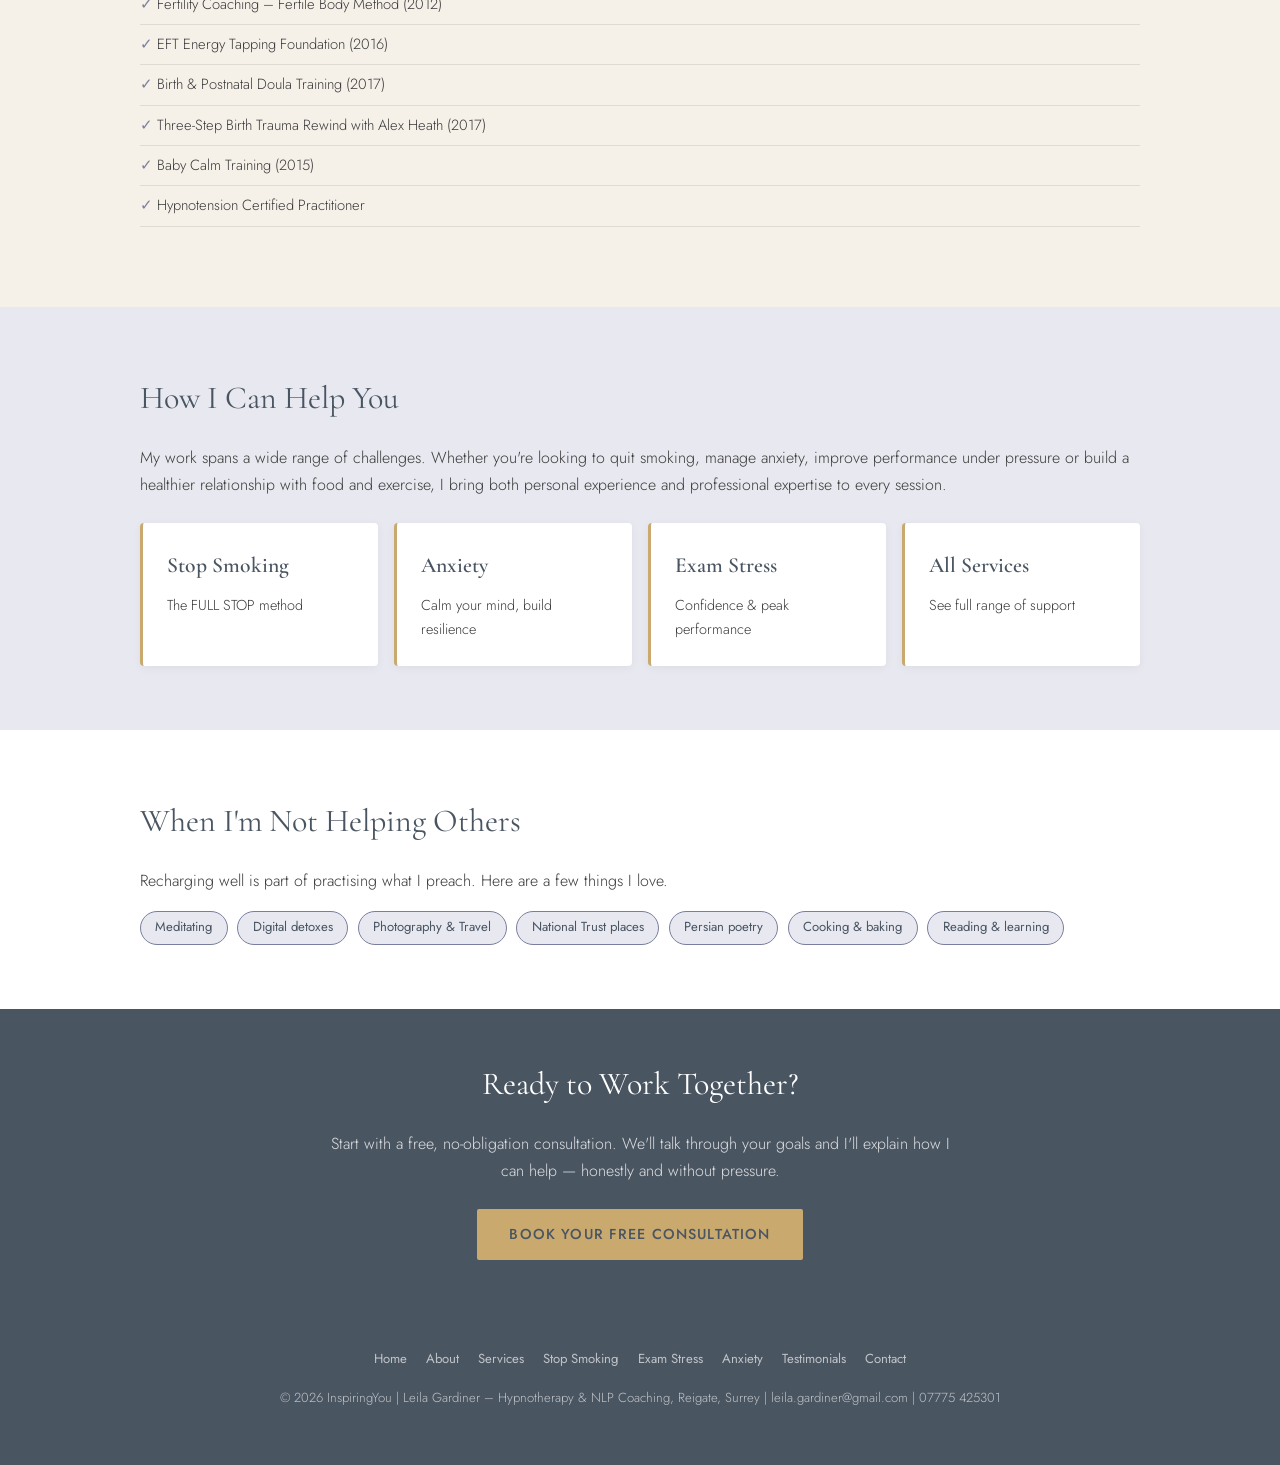
==== commit 7c280cbe: "Add files via upload" ====
--- a/about.html
+++ b/about.html
@@ -1,339 +1,157 @@
-
-<!DOCTYPE html>
-<html>
-
-<head>
-	<!-- Global site tag (gtag.js) - Google Analytics -->
-	<script async src="https://www.googletagmanager.com/gtag/js?id=UA-155885228-1"></script>
-	<script>
-		window.dataLayer = window.dataLayer || [];
-
-		function gtag() {
-			dataLayer.push(arguments);
-		}
-		gtag('js', new Date());
-
-		gtag('config', 'UA-155885228-1');
-	</script>
-	<title>About Hypnotherapist Leila Gardiner | InspiringYou</title>
-	<meta name="keywords" content="Hypnotherapy, Psychotherapy, Coaching, Online, Virtual, Remote" />
-	<meta name="description" content="InspiringYou Hypnotherapy & Coaching sessions are run by Leila Gardiner, an experienced hypnotherapist and medical professional." />
-	<!--<link rel="canonical" href="http://www.inspiringbirths.com/about.html" />-->
-			<meta charset="UTF-8">
-		<meta http-equiv="Content-Type" content="text/html; charset=UTF-8" />
-		<meta name="viewport" content="width=device-width, initial-scale=1.0" />
-        <meta http-equiv="content-language" content="en-gb"/>
-		<meta name="robots" content="index, follow" />
-        <link rel="author" href="https://plus.google.com/115909290154891660033/"/>
-		<link href="bootstrap/css/bootstrap.min.css" rel="stylesheet" async />
-		<link href="https://fonts.googleapis.com/css?family=Cabin|Roboto&display=swap" rel="stylesheet">
-		<link href="style.css?v18" type="text/css" rel="stylesheet preload" as="style" async />
-		<link rel="shortcut icon" type="image/ico" href="images/favicon.png" />
-		<script src="https://ajax.googleapis.com/ajax/libs/jquery/1.11.0/jquery.min.js" type="text/javascript"></script>
-		
-</head>
-
-<body id="Bdy">
-	<div id="fb-root">
-	</div>
-	<script type="text/javascript">
-		(function(d, s, id) {
-			var js, fjs = d.getElementsByTagName(s)[0];
-			if (d.getElementById(id)) return;
-			js = d.createElement(s);
-			js.id = id;
-			js.src = "//connect.facebook.net/en_GB/all.js#xfbml=1";
-			fjs.parentNode.insertBefore(js, fjs);
-		}(document, 'script', 'facebook-jssdk'));
-	</script>
-	<div id="myHeader" class="headerfull">
-	<div class="headerbackground">
-		<div class="">
-			<div class="title">
-				<nav class="navbar navbar-expand-lg navbar-light" role="navigation">
-					
-					<a class="navbar-brand" href="/"><img id="insplogo" src="images/inspiring_minds_logo-b.png" alt="Inspiring You Hypnotherapy" title="Inspiring You Hypnotherapy" /></a>
-				
-					<button class="navbar-toggler" type="button" data-toggle="collapse" data-target="#navbarSupportedContent" aria-controls="navbarSupportedContent" aria-expanded="false" aria-label="Toggle navigation">
-						<span class="sr-only">Toggle navigation</span>
-								<span class="icon-bar"></span>
-								<span class="icon-bar"></span>
-								<span class="icon-bar"></span>
-					</button>
-								
-					<div class="collapse navbar-collapse justify-content-md-end" id="navbarSupportedContent">
-						<ul class="navbar-nav">
-							<li class="nav-item " id="home"><a class="nav-link" href="index.html"><strong>Home</strong></a></li>	
-							<li class="nav-item "><a class="nav-link" href="about.html"><strong>About</strong></a></li>
-							<li class="nav-item "><a class="nav-link" href="hypnosis.html"><strong>Hypnotherapy Support</strong></a></li>
-							<!-- <li class="nav-item "><a class="nav-link" href="sessions.html"><strong>Sessions</strong></a></li>
-							<li class="nav-item "><a class="nav-link" href="products.html"><strong>Products</strong></a></li> -->
-							<li class="nav-item "><a class="nav-link" href="testimonials.html"><strong>Testimonials</strong></a></li>
-							<li class="nav-item "><a class="nav-link" href="contact.html"><strong>Contact</strong></a></li>
-						</ul>
-					</div>
-				</nav>
-			</div>
-		</div>
-	</div>
-</div>
-	<div class="setindex">
-
-		<div class="mainbackground">
-
-			<div class="titleimage ti2"></div>
-
-			<div class="container">
-
-				<div class="row">
-
-					<div class="col-lg-12 col-md-12">
-
-						<h1>Meet Leila Gardiner DHypPsych</h1>
-
-						<!--<div class="background"><img src="images/pregnancy-806989_1920_trim2.jpg" width="100%"/></div>-->
-
-						<div class="row">
-							<div class="col-4 col-xl-3">
-								<img src="images/leila-200.jpg" alt="" width="200" class="aboutimage" />
-							</div>
-							<div class="col-8 col-xl-9">
-								<ul class="qualifications">
-									<li>Qualified Hypnotherapist &amp; Psychotherapist</li>
-									<li>Diploma in NLP</li>
-									<li>Sonographer - Medical Ultrasound</li>
-									<li>PG Dip, BSc (Hons) Radiography</li>
-								</ul>
-							</div>
-						</div>
-
-						<div>
-							<p>Your guide to a healthier, smoke-free life</p>
-
-							<p>Blending medical knowledge with mindset training for effective smoking cessation using the FULL STOP 
-								method.</p>
-						</div>
-
-						<div>
-						<h3>The power of Inspiring Minds</h3>
-
-						<p>Imagine waking up in the morning, taking a deep breath, and feeling the clean air fill your lungs.</p>
-
-						<p>You're no longer reaching for that first cigarette of the day; instead, you're reaching for a glass of 
-							water, a cup of tea, or perhaps lacing up your shoes for a morning walk.</p>
-
-						<p>You feel healthier, more energetic, and more in control of your life. You're no longer a slave to your 
-							smoking habit.</p>
-
-						<p>Instead, you're the master of your own health and wellbeing. This isn't just a daydream.</p>
-
-						<p>With personalised NLP coaching and hypnotherapy, this can be your reality.</p>
-
-						<p>Imagine the freedom. The confidence. And the sense of accomplishment you'll feel when you finally say 
-							goodbye to smoking for good.</p> 
-
-						<p>That's the power of change.</p>
-
-						<p><b>That's the power of Inspiring Minds.</b></p>
-
-						<p>I'm here to guide you on your journey.
-Whether you're struggling to quit smoking, seeking to improve your overall wellbeing, or build your confidence.  
-First, let me tell you about my journey. I began in the NHS as a radiographer and ultrasonographer, but it was motherhood that truly ignited my passion for emotional and mental wellness. 
-I realised that to truly help people; I needed to address not just the physical, but also the mental and emotional aspects of their health.
-This led me to the field of Neuro Linguistic Programming (NLP) and hypnotherapy. 
-Today, I combine my medical knowledge with my training in NLP and hypnotherapy to provide a holistic approach to smoking cessation and anxiety management. 
-	</p>
-
-	<p>I’ve studied a lot…</p>
-
-	<ul>
-<li>Complementary Holistic and Medical Training and certification</li>
-<li>Certified Hypnobirthing Childbirth educator 2008</li>
-<li>Diploma in NLP Life coaching 2009</li>
-<li>Solution Focused Hypnotherapy & Psychotherapy Diploma 2011</li>
-<li>Fertility Coaching - Fertile Body Method 2012</li>
-<li>Baby Calm Training 2015</li>
-<li>EFT energy Tapping Foundation 2016</li>
-<li>Birth and Postnatal Doula 2017</li>
-<li>Three Step Birth Trauma Rewind with Alex Heath 2017</li>
-<li>Post-Graduate Diploma - Medical, Obstetric and Gynaecology Ultrasound 2004</li>
-<li>BSc (Hons) Diagnostic Radiography 2000</li>
-	</ul>
-
-	<h3>My experience is not just academic. It's deeply personal.</h3>
-
-<p>I've used my skills to recover from birth trauma, overcome insomnia, and help my father become a true non-smoker.</p>
-
-<p>These experiences have shaped and informed my approach. Making me a compassionate and understanding guide for those seeking to 
-quit smoking and improve their overall wellbeing.</p>
-
-<h3>Here’s how I can help</h3>
-
-<ul>
-<li>Quit Smoking</li>
-<li>Exam confidence</li>
-<li>Healthy Eating & Exercise</li>
-<li>Pre and Post-op Surgery</li>
-	</ul>
-
-
-	<h3>Past clients say…</h3>
-
-<p>“Leila's way of working is to talk through your feelings and help you find the answers.” ANON 
-
-
-<p>“Leila introduced me to deep relaxation and new patterns of thinking. 
-	These new patterns have made me feel a lot more calm and open.” Gabi, Banstead Hypnotherapy Coaching</p>
-
-
-<p>“Leila and her hypnotherapy helped me through a very difficult time in my life.” 
-	C. Harding, Ewell Hypnotherapy to Stop Smoking</p>
-
-
-	<h3>When I’m not helping others…</h3>
-
-<p>Here’s a few things I like to do to recharge my own batteries</p>
-
-<ul>
-<li>Meditating</li>
-<li>Digital detoxes</li>
-<li>Reading & Learning</li>
-<li>Photography & Travel</li>
-<li>Visiting National Trust places</li>
-<li>Persian poetry</li>
-<li>Cooking and baking</li>
-<li>Curling up with a good book</li>
-	</ul>
-
-						</div>
-
-					</div>
-				</div>
-			</div>
-		</div>
-	</div>
-			<!-- <div class="container">
-			<div class="row">
-				<div class="col-lg-12 col-md-12">
-					<p><center>Your health. Your choice.</center></p>
-					<p><center>Choose a smoke free life.</center></p>
-					<p><center>Embrace the power of NPL coaching and Solution-focused Hypnotherapy to quit smoking for good.</p>
-					<p><center>Embrace the FULL STOP method.</center></p>
-					<center><a href="StopSmoking.html">Learn more</a></center>
-				</div>
-			</div>
-		</div> -->
-		<div class="socialnetworks" >
-			<div>
-				<a href="http://www.twitter.com/inspiringbirths" target="_blank"><img src="images/twitter2.png" alt="Join InspiringBirths at Twitter" width="32" height="32" /></a>
-				<a href="https://www.facebook.com/InspiringBirthsBabyCalmSurrey/" target="_blank"><img src="images/facebook2.png" width="32" height="32" alt="Join InspiringBirths at Facebook" /></a>
-				<div class="fb-like" data-href="https://www.facebook.com/InspiringBirthsBabyCalmSurrey" data-send="false" data-layout="button_count" data-width="50" data-show-faces="false" data-font="lucida grande"></div>
-			</div>
-		</div>
-		<div class="footer">
-			<center><div>© 2026 InspiringYou | Hypnotherapy in Surrey, UK</div></center>
-			
-
-				<!-- Start of StatCounter Code -->
-				<font style="padding-left:70%">
-				<script type="text/javascript">
-				    var sc_project = 5365747;
-				    var sc_invisible = 1;
-				    var sc_partition = 54;
-				    var sc_click_stat = 1;
-				    var sc_security = "ed74ef6d";
-				    var sc_text = 2; 
-				</script>
-
-				<script type="text/javascript"
-				src="http://www.statcounter.com/counter/counter.js"></script><noscript><div
-				class="statcounter"><a title="wordpress statistics"
-				href="http://www.statcounter.com/wordpress.com/"
-				target="_blank"><img class="statcounter"
-				src="http://c.statcounter.com/5365747/0/ed74ef6d/0/"
-				alt="wordpress statistics" /></a></div></noscript>
-				<!-- End of StatCounter Code -->
-				</font>
-                
-                <div style="display:none;"><a href="http://www.alexa.com/siteinfo/www.inspiringbirths.com"><script type='text/javascript' language='JavaScript' src='http://xslt.alexa.com/site_stats/js/s/a?url=www.inspiringbirths.com'></script></a></div>
-        </div>
-		<script src="bootstrap/js/bootstrap.min.js" async></script>
-		
-		<script type="text/javascript" async>
-			$(function() {
-			  $('a[href*=#]:not([href=#])').click(function() {
-				if (location.pathname.replace(/^\//,'') == this.pathname.replace(/^\//,'') 
-			&& location.hostname == this.hostname) {
-
-				  var target = $(this.hash);
-				  target = target.length ? target : $('[name=' + this.hash.slice(1) +']');
-				  if (target.length) {
-					$('html,body').animate({
-					  scrollTop: target.offset().top - 60 //offsets for fixed header
-					}, 1000);
-					return false;
-				  }
-				}
-			  });
-			  //Executed on page load with URL containing an anchor tag.
-			  if($(location.href.split("#")[1])) {
-				  var target = $('#'+location.href.split("#")[1]);
-				  if (target.length) {
-					$('html,body').animate({
-					  scrollTop: target.offset().top - 60 //offset height of header here too.
-					}, 1000);
-					return false;
-				  }
-				}
-			});
-
-			window.onscroll = function() {myFunction()};
-
-			// Get the header
-			var header = document.getElementById("myHeader");
-
-			// Get the offset position of the navbar
-			var sticky = header.offsetTop;
-
-			// Add the sticky class to the header when you reach its scroll position. Remove "sticky" when you leave the scroll position
-			function myFunction() {
-			if (window.pageYOffset - 420 > sticky) {
-				header.classList.remove("headerfull");
-				header.classList.add("headerfullsticky");
-			} else {
-				header.classList.add("headerfull");
-				header.classList.remove("headerfullsticky");
-			}
-			}
-		</script>
-	</body>
-<script type="text/javascript">
-	//if (readCookie('discount') != 1)
-	//    displaypopup();
-
-	$(function() {
-		setInterval("slideSwitch()", 6000);
-	});
-
-	//cache nav
-	var nav = $("#topNav");
-
-	//add indicator and hovers to submenu parents
-	nav.find("li").each(function() {
-		if ($(this).find("ul").length > 0) {
-			//$("<span>").text("^").appendTo($(this).children(":first"));
-
-			//show subnav on hover
-			$(this).mouseenter(function() {
-				$(this).find("ul").stop(true, true).slideDown();
-			});
-
-			//hide submenus on exit
-			$(this).mouseleave(function() {
-				$(this).find("ul").stop(true, true).slideUp();
-			});
-		}
-	});
-</script>
-
-</html>+<!DOCTYPE html>
+<html lang="en">
+<head>
+  <meta charset="UTF-8">
+  <meta name="viewport" content="width=device-width, initial-scale=1.0">
+  <title>About Leila Gardiner – Hypnotherapist & NLP Coach Surrey | InspiringYou</title>
+  <meta name="description" content="Meet Leila Gardiner – qualified solution-focused hypnotherapist, NLP coach and medical professional based in Reigate, Surrey. Helping clients stop smoking, manage anxiety and build confidence with a uniquely holistic approach.">
+  <meta name="keywords" content="Leila Gardiner hypnotherapist Surrey, hypnotherapy Reigate, NLP coach Surrey, qualified hypnotherapist Surrey, solution focused hypnotherapy, hypnotherapy and NLP coaching">
+  <meta name="robots" content="index, follow">
+  <meta name="author" content="Leila Gardiner">
+  <link rel="canonical" href="https://www.inspiringyou.uk/about.html">
+  <meta property="og:title" content="About Leila Gardiner – Hypnotherapist Surrey | InspiringYou">
+  <meta property="og:description" content="Qualified solution-focused hypnotherapist and NLP coach in Reigate, Surrey. Medical background in radiography and ultrasound.">
+  <meta property="og:url" content="https://www.inspiringyou.uk/about.html">
+  <meta property="og:type" content="website">
+  <link rel="preconnect" href="https://fonts.googleapis.com">
+  <link rel="preconnect" href="https://fonts.gstatic.com" crossorigin>
+  <link href="https://fonts.googleapis.com/css2?family=Cormorant+Garamond:ital,wght@0,300;0,400;0,600;1,300;1,400&family=Jost:wght@300;400;500&display=swap" rel="stylesheet">
+  <link rel="stylesheet" href="style.css">
+</head>
+<body>
+
+<nav>
+  <div class="nav-inner">
+    <a href="index.html" class="nav-logo"><img id="insplogo" src="images/inspiring_minds_logo-b.png" alt="Inspiring You Hypnotherapy" title="Inspiring You Hypnotherapy" /></a>
+    <button class="hamburger" onclick="this.nextElementSibling.classList.toggle('open')" aria-label="Menu">
+      <span></span><span></span><span></span>
+    </button>
+    <ul class="nav-links">
+      <li><a href="index.html">Home</a></li>
+      <li><a href="about.html" class="active">About Leila</a></li>
+      <li class="dropdown">
+        <a href="hypnosis.html">Services ▾</a>
+        <ul class="dropdown-menu">
+          <li><a href="hypnosis.html">All Hypnotherapy</a></li>
+          <li><a href="stop-smoking.html">Stop Smoking</a></li>
+          <li><a href="exam-stress.html">Exam Stress</a></li>
+          <li><a href="anxiety.html">Anxiety</a></li>
+        </ul>
+      </li>
+      <li><a href="testimonials.html">Testimonials</a></li>
+      <li><a href="contact.html">Contact</a></li>
+    </ul>
+  </div>
+</nav>
+
+<div class="breadcrumb"><div class="bc"><a href="index.html">Home</a> › About Leila</div></div>
+
+<header class="hero">
+  <div class="hero-inner">
+    <h1>Meet Leila Gardiner<br><em>DHypPsych, Dip NLP</em></h1>
+    <p>Qualified hypnotherapist, NLP coach and medical professional based in Reigate, Surrey — helping you create lasting change.</p>
+  </div>
+</header>
+
+<section style="background:#fff;">
+  <div class="section-inner">
+    <div class="two-col">
+      <div>
+        <img src="images/leila-200.jpg" alt="Leila Gardiner – Hypnotherapist Reigate Surrey" class="about-img">
+      </div>
+      <div>
+        <h2>My Story</h2>
+        <p>I began my career in the NHS as a diagnostic radiographer before specialising in pregnancy and gynaecology ultrasound. That medical background gave me a deep, science-rooted understanding of how the mind and body are connected — and how profoundly one affects the other.</p>
+        <p>It was my own personal experiences that set me on the path to hypnotherapy. After birth trauma during the delivery of my first son, I discovered the extraordinary power of hypnotherapy and went on to have a profoundly calm and empowered second birth. That transformation was life-changing.</p>
+        <p>Later, I used those same skills to help my father — a lifelong pack-a-day smoker — become a true non-smoker. He remained smoke-free for the last decade of his life. His legacy lives on in my FULL STOP smoking cessation method.</p>
+        <p>Today, I combine 20+ years of medical knowledge with clinical hypnotherapy and NLP coaching to offer a genuinely holistic, evidence-grounded approach to wellbeing.</p>
+        <a href="contact.html" class="btn">Book a Free Consultation</a>
+      </div>
+    </div>
+  </div>
+</section>
+
+<section>
+  <div class="section-inner">
+    <h2>Qualifications &amp; Training</h2>
+    <ul class="qual-list">
+      <li>Solution-Focused Hypnotherapy &amp; Psychotherapy Diploma (2011)</li>
+      <li>Diploma in NLP Life Coaching (2009)</li>
+      <li>BSc (Hons) Diagnostic Radiography (2000)</li>
+      <li>Post-Graduate Diploma – Medical, Obstetric &amp; Gynaecology Ultrasound (2004)</li>
+      <li>Certified HypnoBirthing Childbirth Educator (2008)</li>
+      <li>Fertility Coaching – Fertile Body Method (2012)</li>
+      <li>EFT Energy Tapping Foundation (2016)</li>
+      <li>Birth &amp; Postnatal Doula Training (2017)</li>
+      <li>Three-Step Birth Trauma Rewind with Alex Heath (2017)</li>
+      <li>Baby Calm Training (2015)</li>
+      <li>Hypnotension Certified Practitioner</li>
+    </ul>
+  </div>
+</section>
+
+<section style="background:var(--light-sage);">
+  <div class="section-inner">
+    <h2>How I Can Help You</h2>
+    <p>My work spans a wide range of challenges. Whether you're looking to quit smoking, manage anxiety, improve performance under pressure or build a healthier relationship with food and exercise, I bring both personal experience and professional expertise to every session.</p>
+    <div style="display:grid;grid-template-columns:repeat(auto-fit,minmax(200px,1fr));gap:1rem;margin-top:1.5rem;">
+      <a href="stop-smoking.html" style="background:#fff;padding:1.5rem;border-radius:4px;border-left:3px solid var(--gold);box-shadow:0 2px 10px rgba(0,0,0,.05);display:block;color:var(--text);">
+        <h3>Stop Smoking</h3>
+        <p style="font-size:.9rem;margin:0;">The FULL STOP method</p>
+      </a>
+      <a href="anxiety.html" style="background:#fff;padding:1.5rem;border-radius:4px;border-left:3px solid var(--gold);box-shadow:0 2px 10px rgba(0,0,0,.05);display:block;color:var(--text);">
+        <h3>Anxiety</h3>
+        <p style="font-size:.9rem;margin:0;">Calm your mind, build resilience</p>
+      </a>
+      <a href="exam-stress.html" style="background:#fff;padding:1.5rem;border-radius:4px;border-left:3px solid var(--gold);box-shadow:0 2px 10px rgba(0,0,0,.05);display:block;color:var(--text);">
+        <h3>Exam Stress</h3>
+        <p style="font-size:.9rem;margin:0;">Confidence &amp; peak performance</p>
+      </a>
+      <a href="hypnosis.html" style="background:#fff;padding:1.5rem;border-radius:4px;border-left:3px solid var(--gold);box-shadow:0 2px 10px rgba(0,0,0,.05);display:block;color:var(--text);">
+        <h3>All Services</h3>
+        <p style="font-size:.9rem;margin:0;">See full range of support</p>
+      </a>
+    </div>
+  </div>
+</section>
+
+<section style="background:#fff;">
+  <div class="section-inner">
+    <h2>When I'm Not Helping Others</h2>
+    <p>Recharging well is part of practising what I preach. Here are a few things I love.</p>
+    <div class="fun-list">
+      <span class="fun-tag">Meditating</span>
+      <span class="fun-tag">Digital detoxes</span>
+      <span class="fun-tag">Photography &amp; Travel</span>
+      <span class="fun-tag">National Trust places</span>
+      <span class="fun-tag">Persian poetry</span>
+      <span class="fun-tag">Cooking &amp; baking</span>
+      <span class="fun-tag">Reading &amp; learning</span>
+    </div>
+  </div>
+</section>
+
+<div class="strip">
+  <div class="section-inner">
+    <h2>Ready to Work Together?</h2>
+    <p>Start with a free, no-obligation consultation. We'll talk through your goals and I'll explain how I can help — honestly and without pressure.</p>
+    <a href="contact.html" class="btn" style="margin-top:0;">Book Your Free Consultation</a>
+  </div>
+</div>
+
+<footer>
+  <div class="footer-links">
+    <a href="index.html">Home</a>
+    <a href="about.html">About</a>
+    <a href="hypnosis.html">Services</a>
+    <a href="stop-smoking.html">Stop Smoking</a>
+    <a href="exam-stress.html">Exam Stress</a>
+    <a href="anxiety.html">Anxiety</a>
+    <a href="testimonials.html">Testimonials</a>
+    <a href="contact.html">Contact</a>
+  </div>
+  <p>© 2026 InspiringYou | Leila Gardiner – Hypnotherapy &amp; NLP Coaching, Reigate, Surrey | <a href="mailto:leila.gardiner@gmail.com">leila.gardiner@gmail.com</a> | <a href="tel:07775425301">07775 425301</a></p>
+</footer>
+
+</body>
+</html>
--- a/style.css
+++ b/style.css
@@ -1,2266 +1,599 @@
-
-@keyframes slidy {
-0% { left: 0%; }
-20% { left: 0%; }
-25% { left: -100%; }
-45% { left: -100%; }
-50% { left: -200%; }
-70% { left: -200%; }
-75% { left: -300%; }
-95% { left: -300%; }
-100% { left: -400%; }
-}
-
 :root {
-    --top-color:#FFF;
-    --top-color-focus:#EEE;
-    --top-color-text:#000;
-    --second-bg-color: #FFF;
-    --second-bg-color-focus: #EEE;
-    --second-bg-color-text: #444;
-    --button-color1: #8e1266;
-    --button-color1-focus: #ac4c8d;
-    --button-color2:#DDD0BF;
-    --button-color2-focus:#E4D9CD;
-    --readmore:#4C969F;
-    --readmore-focus:#4FADB9;
-    --readmore-text:#FFF;
-    --link-color:#4C969F;
-    --highlight-text:#D57FA3;
-    --quote-color:#C77;
-    --text-color1: #A0867E;
-  }
-
-div#slider { overflow: hidden; }
-div#slider figure div { width: 20%; float: left; }
-div#slider figure { 
-  position: relative;
-  width: 500%;
-  margin: 0;
-  left: 0;
-  text-align: left;
-  font-size: 0;
-  animation: 20s slidy infinite; 
-}
-
-.lastspace
-{
-	background-color:red;
-	color:white;
-	text-align:center;
-	padding:2px;
-}
-
-.lastspace > div
-{
-	border:1px solid white;
-	padding:10px;
-}
-
-.lastspace a, .lastspace a:visited, .lastspace a:link
-{
-	color:white;
-	padding:10px;
-}
-
-.tech-slideshow {
-  height: 200px;
-  max-width: 100%;
-  margin: 0 auto;
-  position: relative;
-  overflow: hidden;
-  transform: translate3d(0, 0, 0);
-}
-
-.tech-slideshow > div {
-  height: 200px;
-  width: 2526px;
-  position: absolute;
-  top: 0;
-  left: 0;
-  height: 100%;
-  transform: translate3d(0, 0, 0);
-}
-.tech-slideshow  > div {
-  animation: moveSlideshow 12s linear infinite;
-}
-
-@keyframes moveSlideshow {
-  100% { 
-    transform: translateX(-66.6666%);  
-  }
-}
-
-.list li
-{
-	display:inline;
-	padding-right:8px;
-}
-
-.list h4
-{
-	margin-top:30px;
-}
-
-.cb
-{
-    clear: both;
-}
-
-.ib
-{
-	display:inline-block;
-}
-
-.circularimage
-{
-	clip-path: circle(50% at center);	
-}
-
-.button1
-{
-    border-radius: 5px;
-    /* background: #db36a4; */
-    color: white;
-    background:var( --button-color1);
-    color:White;
-    padding:10px;
-    border:0px solid red;
-    border-radius:4px;
-}
-.button1:hover
-{
-    background:var(--button-color1-focus);
-}
-input, textarea
-{
-    background-color: transparent;
-    border-width: 1px;
-    border-color: #ddd;
-}
-form input
-{
-    background: white;
-    border: 0px;
-}
-
-a img
-{
-    border: 0px solid black;
-}
-
-sup
-{
-    vertical-align: baseline;
-    position: relative;
-    z-index: 0;
-    bottom: .33em;
-}
-ul
-{
-    list-style-type: none;
-    padding-left: 0px;
-    margin: 0px;
-    list-style-image: url(images/bullet_point.png);
-}
-ol
-{
-    padding-left: 25px;
-}
-h1
-{
-    padding-left: 5px;
-    text-align: center;
-    font-size:200%;
-    font-style: normal;
-    letter-spacing: -1px !important;
-    color:var(--top-color-text) !important;
-}
-h2
-{
-    font-size:180%;
-    background-position: 0% 0%;
-    padding-top: 8px;
-    padding-bottom: 8px;
-}
-h3
-{
-    font-size:130%;
-    font-weight: bold;
-    padding-top: 8px;
-}
-h4
-{
-    font-size:120%;
-}
-h5
-{
-	font-weight:bold !important;
-	background:var(--button-color2) !important;
-	color:#FFF !important;
-	padding:10px 0px;
-	border-radius:4px;
-}
-h6
-{
-	font-size:130%;
-    text-align: left;
-    padding-top: 5px;
-    margin-bottom: 5px;
-    margin-top: 10px;
-    /* color:#555;
-	font-weight:bold; */
-}
-
-.ib_show_small
-{
-	display:none;
-}
-
-.ib_hide_small
-{
-	display:block;
-}
-
-a:link
-{
-    color: var(--link-color);
-}
-a:webkit-any-link
-{
-    color: var(--link-color);
-    text-decoration: underline;
-}
-a:visited
-{
-    color: var(--link-color);
-}
-a:hover
-{
-    color: var(--readmore-focus);
-	transition-property: all;
-    transition-duration: 0.25s;
-    transition-timing-function: initial;
-    transition-delay: initial;
-}
-
-#datetable
-{
-	width:100%;
-}
-
-#datetable td
-{
-		padding:5px !important;
-}
-
-#service_slider
-{
-	margin-top:10px;
-}
-
-.dimbackground
-{
-	border-radius:5px;
-}
-
-.mainbackground
-{
-	-webkit-background-size: cover;
-	-moz-background-size: cover;
-	-o-background-size: cover;
-	background-size: cover;
-}
-
-.mainbackground>div, .relaxbackground>div, .therapybackground>div
-{
-	/*background:rgba(255,255,255,0.5);*/
-	/*padding:0px;*/
-	/*padding-top:0px;
-	padding-bottom:0px;*/
-    margin-bottom:10px;
-}
-
-
-
-.relaxbackground
-{
-	background: url(images/ocean-828774_1920.jpg) no-repeat top center fixed; 
-	-webkit-background-size: cover;
-	-moz-background-size: cover;
-	-o-background-size: cover;
-	background-size: cover;
-}
-
-.therapybackground
-{
-	background: url(images/pier-407252_1920.jpg) no-repeat top center fixed; 
-	-webkit-background-size: cover;
-	-moz-background-size: cover;
-	-o-background-size: cover;
-	background-size: cover;
-}
-
-body
-{
-    /*background: url(images/webbackground.jpg);
-	background-repeat: no-repeat;*/
-    border: 0px;
-    margin: 0px;
-    height: 95%;
-    font-family: Montserrat, 'Cabin', Karla, Arial, Verdana,Calibri,Georgia;
-    color: var(--text-color1)
-}
-.bodyBorder
-{
-    margin-left: auto;
-    margin-right: auto;
-    min-height: 100%;
-    height: auto !important;
-    height: 96%;
-    padding-top: 40px;
-}
-.headerfull
-{
-	position:fixed;
-	left:0;
+  --sage:#7a7e9e;
+  --deep:#4a5562;
+  --warm:#f5f0e8;
+  --gold:#c9a96e;
+  --text:#3a3a3a;
+  --light-sage:#e8e9f0;
+  --grad1:#3d475a;
+  --grad2:#4a556b;
+}
+
+* {
+  margin:0;
+  padding:0;
+  box-sizing:border-box;
+}
+
+body {
+  font-family:'Jost',sans-serif;
+  color:var(--text);
+  background:var(--warm);
+  line-height:1.7;
+}
+
+a {
+  color:var(--sage);
+  text-decoration:none;
+}
+a:hover {
+  color:var(--deep);
+}
+
+/* NAVIGATION */
+nav {
+  background:var(--deep);
+  padding:0 2rem;
+  position:sticky;
+  top:0;
+  z-index:100;
+  box-shadow:0 2px 12px rgba(0,0,0,.2);
+}
+
+.nav-inner {
+  max-width:1100px;
+  margin:0 auto;
+  display:flex;
+  align-items:center;
+  justify-content:space-between;
+  height:68px;
+}
+
+.nav-logo {
+  font-family:'Cormorant Garamond',serif;
+  font-size:1.5rem;
+  color:#fff;
+  letter-spacing:.04em;
+  font-weight:300;
+}
+.nav-logo span {
+  color:var(--gold);
+}
+
+.nav-logo img{
+	width:150px;
+}
+
+.nav-links {
+  display:flex;
+  gap:0;
+  list-style:none;
+}
+
+.nav-links li a {
+  color:rgba(255,255,255,.82);
+  font-size:.82rem;
+  font-weight:400;
+  letter-spacing:.08em;
+  text-transform:uppercase;
+  padding:.5rem 1rem;
+  transition:color .2s;
+  display:block;
+}
+.nav-links li a:hover,
+.nav-links li a.active {
+  color:var(--gold);
+}
+
+.nav-links .dropdown {
+  position:relative;
+}
+
+.nav-links .dropdown-menu {
+  display:none;
+  position:absolute;
+  top:100%;
+  left:0;
+  background:var(--deep);
+  min-width:220px;
+  border-top:2px solid var(--gold);
+  box-shadow:0 8px 20px rgba(0,0,0,.3);
+}
+
+.nav-links .dropdown:hover .dropdown-menu {
+  display:block;
+}
+
+.nav-links .dropdown-menu li a {
+  padding:.65rem 1.2rem;
+  font-size:.8rem;
+}
+
+.hamburger {
+  display:none;
+  background:none;
+  border:none;
+  cursor:pointer;
+  flex-direction:column;
+  gap:5px;
+}
+.hamburger span {
+  width:24px;
+  height:2px;
+  background:#fff;
+  display:block;
+}
+
+/* HERO */
+.hero {
+  background:linear-gradient(135deg,var(--deep) 0%,var(--grad1) 60%,var(--grad2) 100%);
+  color:#fff;
+  padding:4.5rem 2rem 3.5rem;
+  text-align:center;
+  position:relative;
+  overflow:hidden;
+}
+.hero::before {
+  content:'';
+  position:absolute;
+  inset:0;
+  background:radial-gradient(ellipse at 70% 50%,rgba(201,169,110,.12) 0%,transparent 60%);
+}
+
+.hero-inner {
+  max-width:760px;
+  margin:0 auto;
+  position:relative;
+}
+
+.hero h1 {
+  font-family:'Cormorant Garamond',serif;
+  font-size:clamp(2rem,4.5vw,3.2rem);
+  font-weight:300;
+  line-height:1.2;
+  margin-bottom:1rem;
+}
+.hero h1 em {
+  font-style:italic;
+  color:var(--gold);
+}
+
+.hero p {
+  font-size:1rem;
+  font-weight:300;
+  opacity:.88;
+  max-width:560px;
+  margin:0 auto 2rem;
+}
+
+/* HERO BADGES */
+.hero-badges {
+  display:flex;
+  flex-wrap:wrap;
+  justify-content:center;
+  gap:.6rem;
+  margin-bottom:2rem;
+}
+.badge {
+  background:rgba(255,255,255,.12);
+  border:1px solid rgba(255,255,255,.25);
+  padding:.35rem .9rem;
+  border-radius:20px;
+  font-size:.78rem;
+  letter-spacing:.06em;
+  text-transform:uppercase;
+}
+
+/* BUTTONS */
+.btn {
+  display:inline-block;
+  background:var(--gold);
+  color:var(--deep);
+  padding:.85rem 2rem;
+  font-family:'Jost',sans-serif;
+  font-weight:500;
+  font-size:.9rem;
+  letter-spacing:.08em;
+  text-transform:uppercase;
+  border-radius:2px;
+  transition:background .2s,transform .1s;
+}
+.btn:hover {
+  background:#d4b47e;
+  color:var(--deep);
+  transform:translateY(-1px);
+}
+
+.btn-outline {
+  background:transparent;
+  border:1.5px solid var(--gold);
+  color:var(--gold);
+  margin-left:1rem;
+}
+.btn-outline:hover {
+  background:var(--gold);
+  color:var(--deep);
+}
+
+/* BREADCRUMB */
+.breadcrumb {
+  background:var(--light-sage);
+  padding:.7rem 2rem;
+  font-size:.8rem;
+}
+.breadcrumb .bc {
+  max-width:1000px;
+  margin:0 auto;
+}
+.breadcrumb a {
+  color:var(--sage);
+}
+
+section {
+  padding:4rem 2rem;
+}
+.section-inner {
+  max-width:1000px;
+  margin:0 auto;
+}
+
+h2 {
+  font-family:'Cormorant Garamond',serif;
+  font-size:2rem;
+  font-weight:400;
+  color:var(--deep);
+  margin-bottom:1.2rem;
+}
+h3 {
+  font-family:'Cormorant Garamond',serif;
+  font-size:1.35rem;
+  font-weight:600;
+  color:var(--deep);
+  margin-bottom:.6rem;
+}
+
+p {
+  margin-bottom:1rem;
+  font-weight:300;
+}
+
+/* TWO COLUMN */
+.two-col {
+  display:grid;
+  grid-template-columns:1fr 1fr;
+  gap:3rem;
+  align-items:start;
+}
+
+/* ABOUT IMAGE */
+.about-img {
+  width:200px;
+  border-radius:4px;
+  display:block;
+  flex-shrink:0;
+}
+
+/* QUAL LIST */
+.qual-list {
+  list-style:none;
+  margin:1rem 0;
+}
+.qual-list li {
+  padding:.45rem 0;
+  border-bottom:1px solid #e0dbd2;
+  font-weight:300;
+  font-size:.92rem;
+}
+.qual-list li::before {
+  content:'✓  ';
+  color:var(--sage);
+  font-weight:500;
+}
+
+/* CARDS */
+.cards {
+  display:grid;
+  grid-template-columns:repeat(auto-fit,minmax(260px,1fr));
+  gap:1.5rem;
+  margin-top:2rem;
+}
+
+.card {
+  background:#fff;
+  border-radius:4px;
+  padding:2rem;
+  border-left:3px solid var(--sage);
+  box-shadow:0 2px 12px rgba(0,0,0,.05);
+  transition:transform .2s,box-shadow .2s;
+}
+.card:hover {
+  transform:translateY(-3px);
+  box-shadow:0 6px 20px rgba(0,0,0,.1);
+}
+.card-icon {
+  font-size:2rem;
+  margin-bottom:.8rem;
+}
+.card a.card-link {
+  display:inline-block;
+  margin-top:1rem;
+  font-size:.82rem;
+  letter-spacing:.06em;
+  text-transform:uppercase;
+  color:var(--sage);
+  border-bottom:1px solid var(--sage);
+  padding-bottom:1px;
+}
+
+/* TGRID (RESTORED) */
+.tgrid {
+  display:grid;
+  grid-template-columns:repeat(auto-fit,minmax(300px,1fr));
+  gap:1.5rem;
+  margin-top:1.5rem;
+}
+
+/* TESTIMONIALS */
+.testimonials-grid {
+  display:grid;
+  grid-template-columns:repeat(auto-fit,minmax(280px,1fr));
+  gap:1.5rem;
+  margin-top:2rem;
+}
+
+.tcard {
+  background:#fff;
+  padding:1.8rem;
+  border-radius:4px;
+  box-shadow:0 2px 10px rgba(0,0,0,.05);
+  position:relative;
+}
+.tcard p {
+  font-family:'Cormorant Garamond',serif;
+  font-size:1.05rem;
+  font-style:italic;
+  margin-bottom:.6rem;
+}
+.tcard cite {
+  font-style:normal;
+  font-size:.8rem;
+  letter-spacing:.06em;
+  text-transform:uppercase;
+  color:var(--sage);
+}
+
+/* RESTORED DECORATIVE QUOTE */
+.tcard::before {
+  content:'"';
+  font-family:'Cormorant Garamond',serif;
+  font-size:5rem;
+  color:var(--gold);
+  opacity:.15;
+  position:absolute;
+  top:-.5rem;
+  left:1rem;
+  line-height:1;
+}
+
+/* STRIP */
+.strip {
+  background:var(--deep);
+  color:#fff;
+  padding:3rem 2rem;
+  text-align:center;
+}
+.strip h2 {
+  color:#fff;
+}
+.strip p {
+  opacity:.82;
+  max-width:620px;
+  margin:0 auto 1.5rem;
+}
+
+/* BLOCKQUOTE */
+blockquote {
+  border-left:3px solid var(--gold);
+  padding-left:1.4rem;
+  margin:2rem 0;
+  font-family:'Cormorant Garamond',serif;
+  font-size:1.1rem;
+  font-style:italic;
+  color:var(--deep);
+}
+blockquote cite {
+  display:block;
+  font-style:normal;
+  font-family:'Jost',sans-serif;
+  font-size:.82rem;
+  margin-top:.5rem;
+  color:var(--sage);
+  letter-spacing:.04em;
+  text-transform:uppercase;
+}
+
+/* DETAILS */
+details {
+  border-bottom:1px solid #ddd;
+  padding:1rem 0;
+}
+details summary {
+  cursor:pointer;
+  font-weight:500;
+  list-style:none;
+  display:flex;
+  justify-content:space-between;
+  align-items:center;
+}
+details summary::after {
+  content:'+';
+  font-size:1.4rem;
+  color:var(--sage);
+}
+details[open] summary::after {
+  content:'−';
+}
+details p {
+  margin-top:.8rem;
+  font-weight:300;
+  font-size:.95rem;
+}
+
+/* FUN TAGS (RESTORED) */
+.fun-list {
+  display:flex;
+  flex-wrap:wrap;
+  gap:.6rem;
+  margin-top:.8rem;
+}
+.fun-tag {
+  background:var(--light-sage);
+  border:1px solid var(--sage);
+  padding:.3rem .9rem;
+  border-radius:20px;
+  font-size:.82rem;
+  color:var(--deep);
+}
+
+/* CREDS (RESTORED) */
+.creds {
+  list-style:none;
+  margin-top:1rem;
+}
+.creds li {
+  padding:.3rem 0;
+  border-bottom:1px solid #eee;
+  font-size:.9rem;
+  font-weight:300;
+}
+.creds li::before {
+  content:'✓ ';
+  color:var(--sage);
+}
+
+/* PRICING (RESTORED) */
+.price-row {
+  display:grid;
+  grid-template-columns:repeat(auto-fit,minmax(200px,1fr));
+  gap:1.5rem;
+  max-width:700px;
+  margin:1.5rem auto 0;
+}
+
+.price-box {
+  background:var(--deep);
+  color:#fff;
+  padding:2rem;
+  border-radius:4px;
+  text-align:center;
+}
+
+.price-box h3 {
+  color:var(--gold);
+  font-size:1.6rem;
+  margin-bottom:.3rem;
+}
+
+.price-box .amount {
+  font-family:'Cormorant Garamond',serif;
+  font-size:2.2rem;
+  color:var(--gold);
+  font-weight:300;
+}
+.price-box p {
+  opacity:.82;
+  margin:.4rem 0 0;
+  font-size:.9rem;
+}
+
+.tag {
+  display:inline-block;
+  background:var(--light-sage);
+  padding:.2rem .7rem;
+  border-radius:10px;
+  font-size:.72rem;
+  color:var(--sage);
+  letter-spacing:.06em;
+  text-transform:uppercase;
+  margin-top:.6rem;
+}
+
+.steps { counter-reset:step; }
+.step { counter-increment:step; }
+.step-num::before { content:counter(step); }
+
+.feature-cards{display:grid;grid-template-columns:repeat(auto-fit,minmax(280px,1fr));gap:1.5rem;margin-top:1.5rem}
+
+.fcard{background:#fff;border-radius:4px;padding:2rem;box-shadow:0 2px 12px rgba(0,0,0,.05);border-top:3px solid var(--gold);transition:transform .2s}
+.fcard:hover{transform:translateY(-3px)}
+.fcard a.more{display:inline-block;margin-top:1rem;font-size:.82rem;letter-spacing:.06em;text-transform:uppercase;color:var(--sage);border-bottom:1px solid var(--sage);padding-bottom:1px}
+
+/* FOOTER */
+footer {
+  background:var(--deep);
+  color:rgba(255,255,255,.65);
+  text-align:center;
+  padding:2.5rem 2rem;
+  font-size:.82rem;
+}
+footer a {
+  color:rgba(255,255,255,.65);
+}
+footer a:hover {
+  color:var(--gold);
+}
+.footer-links {
+  display:flex;
+  flex-wrap:wrap;
+  justify-content:center;
+  gap:1.2rem;
+  margin-bottom:1rem;
+}
+
+@media(max-width:700px) {
+
+  .nav-links {
+    display:none;
+    flex-direction:column;
+    position:absolute;
+    top:68px;
+    left:0;
     right:0;
-    top:0px;
-	/* background:var(--second-bg-color) !important; */
-	z-index:2;
-}
-
-.headerfullsticky
-{
-	position:fixed;
-	left:0;
-    right:0;
-    top:0px;
-	background:var(--second-bg-color) !important;
-	z-index:2;
-}
-
-.headerbackground
-{
-    /*margin: 0px;*/
-    padding: 0px;
-	/*background:white;*/
-	/*box-shadow: 0 2px 2px 0 rgba(50, 50, 50, 0.2);*/
-	margin-bottom:2px;
-}
-.headertop
-{
-    top: 0px;
-    background: #222;
-    position: fixed;
-    height: 40px;
-    width: 100%;
-    line-height: 20px;
-    vertical-align: middle;
-    color: White;
-}
-
-.headertop .signup
-{
-    display: inline-block;
-    margin-top: 5px;
-    background: #888;
-    border-radius: 5px;
-}
-
-#signup
-{
-    display: inline-block;
-    padding: 5px;
-    cursor: pointer;
-}
-
-.phone, .email
-{
-	color: var(--top-color-text);
-	margin-top:2px;
-}
-
-.phone
-{
-    text-align:right;
-}
-
-.email
-{
-    text-align:left;
-}
-
-.phone a, .email a
-{
-color: var(--top-color-text) !important;
-}
-
-.appimg
-{
-    margin-bottom: 5px;
-}
-
-.headertop a:hover
-{
-    color: #333;
-	transition-property: all;
-    transition-duration: 0.3s;
-    transition-timing-function: initial;
-    transition-delay: initial;
-}
-
-.headertop .signup:hover
-{
-    background: #aaa;
-	transition-property: all;
-    transition-duration: 0.3s;
-    transition-timing-function: initial;
-    transition-delay: initial;
-}
-.setindex
-{
-	position:relative;
-	z-index:1;
-	/* padding-top:120px; */
-}
-
-.call
-{
-    text-align: right;
-    float: right;
-    padding-right: 5px;
-    color: black;
-    margin-right: 10px;
-    font-weight: bold;
-}
-.call a
-{
-    font-family: 'Cabin';
-}
-.call a:link, .call a:visited
-{
-    color: Black;
-    text-decoration: none;
-}
-.call a:hover
-{
-    text-decoration: underline;
-	transition-property: all;
-    transition-duration: 0.3s;
-    transition-timing-function: initial;
-    transition-delay: initial;
-}
-
-.title
-{
-    font-family: 'Cabin', "Times New Roman" , Times, serif;
-    font-size: 140%;
-    font-weight: normal;
-    background:#FFFFFFA0;
-	/*text-transform:uppercase;*/
-}
-
-.insplogo
-{
-    margin-left: 15px;
-    padding-top: 0px;
-}
-
-#insplogo
-{
-    width:300px;
-    height:71px;
-}
-  
-
-.headertable
-{
-    text-align: center;
-}
-.pinkbar
-{
-	position:relative !important;
-    height: 70px;
-    padding: 0px;
-    border-color: black;
-    clear: both;
-}
-.flashscroll
-{
-    color: #000;
-}
-
-.socialnetworks
-{
-	display:inline-block;
-	/* position:absolute !important; */
-	/*bottom:-50px;*/
-	right:0px;
-	text-align:center;
-    width:100%;
-    background-color: var(--second-bg-color);
-    padding-top:10px;
-    padding-bottom:10px;
-    /* height: 32px; */
-}
-.socialnetworks img
-{
-    border: 0;
-}
-
-.titleimage
-{
-	height:200px;
-	/* padding-top:165px; */
-	/* text-shadow:-1px -1px 0 #FFF,
-    1px -1px 0 #FFF,
-    -1px 1px 0 #FFF,
-    1px 1px 0 #FFF; */
-	/* margin-bottom:20px; */
-}
-
-.ti1
-{
-	background:url(images/pexels-pixabay-268533.jpg) 50% no-repeat;
-	background-size:cover;
-    background-position-y: 50%;
-}
-
-.ti2
-{
-	background:url(images/cosmetic-oil-3197276_1920.jpg) 50% no-repeat;
-	background-size:cover;
-	background-position-y: 55%;
-}
-
-.ti3
-{
-	background:url(images/dandelion-5178095_1920.jpg) 50% no-repeat;
-	background-size:cover;
-}
-
-.ti4
-{
-	background:url(images/pexels-min-an-1369280.jpg) 50% no-repeat;
-	background-size:cover;
-	background-position-x: right;
-}
-
-.ti4>h1
-{
-	/* color:white !important;
-	text-shadow:0px 0px 0px white; */
-}
-
-.ti5
-{
-	background:url(images/the-silence-4522878_1920.jpg) 50% no-repeat;
-	background-size:cover;
-	background-position-y: bottom;
-}
-
-.ti6
-{
-	background:url(images/pexels-dominika-roseclay-977737.jpg) 50% no-repeat;
-	background-size:cover;
-	background-position-y: 20%;
-	background-position-x: left;
-}
-
-.ti7
-{
-	background:url(images/pexels-simon-berger-1323550.jpg) 50% no-repeat;
-	background-size:cover;
-	background-position-y: 10%;
-}
-
-.ti8
-{
-	background:url(images/baby-22194_1920.jpg) 50% no-repeat;
-	background-size:cover;
-	background-position-y: 40%;
-}
-
-.ti9
-{
-	background:url(images/baby-belly-1533541_1920.jpg) 50% no-repeat;
-	background-size:cover;
-}
-
-.ti10
-{
-	background:url(images/pexels-simon-berger-1323550.jpg) 50% no-repeat;
-	background-size:cover;
-	background-position-y: 20%;
-	background-position-x: left;
-}
-
-.ti11
-{
-	background:url(images/coffee-1156595_1920.jpg) 50% no-repeat;
-	background-size:cover;
-	background-position-y: 40%;
-}
-
-.ti12
-{
-	background:url(images/support-2355701_1920.jpg) 50% no-repeat;
-	background-size:cover;
-	background-position-y: 30%;
-}
-
-.ti13
-{
-    background:url(images/girl-3231703_1920.jpg) 50% no-repeat;
-	background-size:cover;
-	background-position-y: 40%;
-}
-
-.ti14
-{
-    background:url(images/pexels-dominika-roseclay-977737.jpg) 50% no-repeat;
-	background-size:cover;
-	background-position-y: 40%;
-}
-
-.ti15
-{
-    background:url(images/girl-3528292_1920.jpg) 50% no-repeat;
-	background-size:cover;
-	background-position-y: 20%;
-}
-
-#section1
-{
-    background:#FFF;
-}
-
-#section2
-{
-	background:rgba(247,249,251);
-}
-
-#section2 img
-{
-	content:url(images/baby-784608_1920.jpg);
-}
-
-#section3
-{
-}
-
-#section4
-{
-	background:rgba(247,249,251);
-}
-
-#section4 img
-{
-}
-
-#section5
-{
-}
-
-#section6
-{
-	background:rgba(241,243,245);
-}
-
-.otherservices
-{
-	display:inline-block;
-	width:30%;
-}
-
-#section4 .otherservices
-{
-	width:200px;
-}
-
-#section5 .testimonialimage img
-{
-	width:200px;
-	padding:0px;
-}
-
-
-
-/*.
-{
-    background: url(images/flower1.jpg) no-repeat bottom right;
-}
-.
-{
-    background: url(images/flower2.jpg) no-repeat bottom right;
-}
-.
-{
-    background: url(images/flower3.jpg) no-repeat bottom right;
-}
-.
-{
-    background: url(images/flower4.jpg) no-repeat bottom right;
-}
-.
-{
-    background: url(images/flower5.jpg) no-repeat bottom right;
-}
-.
-{
-    background: url(images/flower6.jpg) no-repeat bottom right;
-}
-.
-{
-    background: url(images/flower7.jpg) no-repeat bottom right;
-}
-.
-{
-    background: url(images/flower1.jpg) no-repeat bottom right;
-}*/
-
-.packages
-{
-	background:rgba(255,255,255,0.6);
-}
-
-.packagetable
-{
-    width:100%;
-    box-shadow: 0 0 30px rgba(0,0,0,.1);
-}
-
-.packagetable td,.packagetable th
-{
-	padding-top:10px;
-    padding-bottom:10px;
-    padding-left: 10px;
-    text-align: center; 
-}
-
-.la
-{
-    text-align: left !important;
-}
-
-.packages>div
-{
-	padding:10px;
-}
-
-.packages>div>div
-{
-	/*border:1px solid #db36a4;*/
-	box-shadow: 0 0 30px rgba(0,0,0,.1);
-	padding:15px;
-}
-
-.packagetitle
-{
-	font-size:150%;
-	/*font-weight:bold;*/
-	padding-bottom:10px;
-	padding-top:10px;
-}
-
-.packageprice
-{
-	float:right;
-	font-size:130%;
-	padding-bottom:10px;
-	padding-top:10px;
-}
-
-.packagedescription
-{
-	/*height:150px;*/
-}
-
-
-.cuteimage
-{
-    background: url(images/cute.jpg);
-    height: 150px;
-    clear: both;
-}
-
-.fr
-{
-    float: right;
-}
-.fl
-{
-    float: left;
-}
-#menuitem8
-{
-    float: left;
-}
-.twitter
-{
-    margin-top: 20px;
-}
-.block
-{
-    display: block;
-}
-.inline
-{
-    display: inline;
-}
-.hypnoicon img
-{
-    margin: 5 5 5 30;
-}
-.border
-{
-    border: solid 1px #FFAAAA;
-}
-.centered
-{
-    text-align: center;
-}
-.contactwidth
-{
-    width: 200px;
-    text-align: left;
-}
-
-.halfwidth
-{
-    width: 50%;
-}
-.classdiv
-{
-    /*margin-left: 210px;*/
-}
-.classtype
-{
-	padding:10px;
-}
-.classtype>div
-{
-	box-shadow: 0 0 30px rgba(0,0,0,.1);
-	padding:15px;
-}
-.classmonth
-{
-    background:rgba(255,255,255,0.3);
-    font-weight:bold;
-}
-.bulletlist
-{
-    list-style-image: url(images/bullet_point.png);
-}
-.bulletlist li
-{
-    list-style-position: inside;
-	text-indent:-27px;
-	padding-left:27px;
-}
-.nolist
-{
-    padding-left: 30px;
-}
-.booknow
-{
-	float:right;
-	background:#FFE97F;
-	padding:5px;
-	border-radius:4px;
-	border:1px solid #333;
-}
-.booknow > a
-{
-	font-size:80%;
-	color:#333;
-	text-decoration:none;
-}
-.booknow:hover
-{
-	background:#B2A259;
-}
-
-.notfloating
-{
-	float:none;
-}
-
-.testimonials
-{
-}
-
-.testimonialwrapper
-{
-    margin-bottom: 10px;
-    margin-top: 10px;
-	padding-top:5px;
-    /*padding-right: 20px;*/
-    font-family: Arial;
-    font-weight: normal;
-    border-bottom: 1px dotted #8B4083;
-}
-.testimonial
-{
-    /*padding-left: 5px;
-    padding-right: 5px;*/
-}
-.testimonialwithimage
-{
-    
-}
-/*Used by quote left*/
-.testimonial .fl
-{
-    margin-bottom: 5px;
-    margin-right: 15px;
-}
-.testimonialimage
-{
-    
-}
-.testimonialimage img
-{
-	margin:0px 10px 10px 0px;
-    background: white;
-    display: inline-block;
-    padding: 10px 10px 25px;
-    text-align: center;
-    text-decoration: none;
-    -webkit-box-shadow: 1px 1px 3px rgba(0, 0, 0, .3);
-    -moz-box-shadow: 1px 1px 3px rgba(0,0,0,.3);
-    box-shadow: 1px 1px 3px rgba(0,0,0,.3);
-    -webkit-transition: all .15s linear;
-    -moz-transition: all .15s linear;
-    transition: all .15s linear;
-    z-index: 0;
-	-webkit-box-sizing: content-box !important;
-	box-sizing: content-box !important;
-	max-width:95%;
-}
-.testimonialheader
-{
-    text-align: right;
-    font-weight: bold;
-    padding-bottom: 20px;
-    clear: both;
-}
-.classimage
-{
-    vertical-align: middle;
-}
-.highlight
-{
-    color: var(--highlight-text);
-}
-.picturerow
-{
-    display: inline;
-    width: 210px;
-    margin: 10px;
-    border-right: solid 1px;
-}
-.links P UL LI A
-{
-}
-.ullist LI
-{
-    padding-top: 5px;
-    padding-bottom: 5px;
-}
-#TitleLinks
-{
-    width: 500;
-}
-
-#location_image
-{
-	width:100%;
-	max-width:377px;
-}
-
-.main
-{
-    width: 200px;
-    border: 1px solid black;
-    cursor: pointer;
-}
-.month
-{
-    background-color: white;
-    font: bold 12px verdana;
-    color: black;
-}
-.daysofweek
-{
-    background-color: gray;
-    font: bold 12px verdana;
-    color: white;
-}
-.days
-{
-    font-family: verdana;
-    color: black;
-    background-color: white;
-    padding: 2px;
-}
-
-.question
-{
-    font-weight: bold;
-    border-bottom: 1px solid #000;
-    font-family: 'Cabin' ,Arial;
-}
-.answer
-{
-    padding-bottom: 10px;
-    padding-top: 10px;
-    padding-left: 20px;
-}
-
-.signupnow
-{
-    position: fixed;
-    background: var(--top-color);
-    height: 40px;
-    top: 0px;
-    left: 0px;
-    width: 100%;
-    display: block;
-    z-index: 1000;
-    text-align: end;
-}
-.signupinner
-{
-    width: 960px;
-    margin: auto;
-}
-.signupdd
-{
-    background: var(--button-color1);
-    border-radius: 10px;
-    padding: 2px 10px;
-    margin-top: 4px;
-    height: 28px;
-    text-align: center;
-    color: white;
-    cursor: pointer;
-    vertical-align: middle;
-    line-height: 28px;
-    z-index: 9999;
-}
-.signupdd:hover
-{
-    background:var(--button-color1-focus);
-	transition-property: all;
-    transition-duration: 0.3s;
-    transition-timing-function: initial;
-    transition-delay: initial;
-}
-#signupform
-{
-    display: none;
-    position: fixed;
-    background: #C572AC;
-    top: 0px;
-    color: White;
-    border: 1px solid black;
-    z-index: 9998;
-    border-radius: 10px;
-    -webkit-border-radius: 10px;
-    padding: 20px 20px 5px 20px;
-    -moz-border-radius: 10px;
-    padding-top: 40px;
-}
-.Bar
-{
-    padding-top: 5px;
-    height: 31px;
-    text-decoration: none;
-    float: left;
-    width: auto;
-    cursor: pointer;
-    position: relative;
-    text-align: center;
-    text-decoration: none;
-}
-.Bar Strong
-{
-    width: auto;
-    padding-left: 10px;
-    padding-right: 10px;
-    height: 31px;
-    display: table-cell;
-    vertical-align: middle;
-}
-.Bar a strong
-{
-    font-weight: bold;
-}
-.blackbg
-{
-    position: fixed;
-    left: 0px;
-    right: 0px;
-    top: 0px;
-    bottom: 0px;
-    background: black;
-    padding: 0px;
-    margin: 0px;
-    opacity: 0.5;
-    filter: alpha(opacity=50);
-    z-index: 9998;
-}
-.entry
-{
-    width: 300px;
-    height: 170px;
-    background: url(popupgrad.png) repeat-x 0% 100% white;
-    margin: auto;
-    top: 31%;
-    left: 40%;
-    position: absolute;
-    opacity: 1;
-    border: 1px solid;
-    padding: 10px;
-    z-index: 9999;
-    -moz-border-radius: 15px;
-    border-radius: 15px;
-    -webkit-border-radius: 15px;
-}
-
-.nav-item>a
-{
-    border-bottom: 5px solid transparent;
-}
-
-.navbar .selected>a
-{
-    /* color:#FFB; */
-    border-bottom: 5px solid var(--top-color-text);
-}
-.navbar .selected strong:hover
-{
-    /*color: #4C969F;
-	transition-property: all;
-    transition-duration: 0.3s;
-    transition-timing-function: initial;
-    transition-delay: initial;*/
-}
-
-.navbar-toggler
-{
-    outline:0px !important;
-}
-
-.navbar-toggler .icon-bar
-{
-    height:4px;
-    width:38px;
-    border-radius: 0px;
-    display:block;
-}
-
-.navbar-toggler .icon-bar+.icon-bar
-{
-margin-top:4px;
-}
-
-.navbar-toggler:hover>.icon-bar
-{
-    background-color:var(--top-color-text) !important;
-}
-
-.navbar-default {
-	background:rgb(255,255,255,0.0) !important;
-}
-
-.navbar-nav {
-    /*width: 100%;*/
-    /* text-align: center; */
-	/* font-size:120%; */
-	/*float:right;*/
-    
-  }
-  
-.navbar-nav>li {
-	float: none;
-	display: inline-block;
-	vertical-align:middle;
-}
-
-.navbar-toggler:hover, .navbar-toggler:focus {
-    background-color: transparent !important;
-}
-
-.navbar-nav>li>a, .pull-left>a
-{
-	color:var(--top-color-text) !important;
-}
-
-.navbar-nav>li>a:hover
-{
-	/* background-color:#999 !important; */
-	/* color:#FFB !important; */
-	transition-property: all;
-    transition-duration: 0.3s;
-    transition-timing-function: initial;
-    transition-delay: initial;
-    border-bottom: 5px solid var(--top-color-text);
-}
-
-.navbar-nav>li>a>strong
-{
-	font-weight: normal;
-	/*text-shadow: 1px 1px 1px #000;*/
-	text-align:center;
-	font-size:90%;
-}
-
-.navbar
-{
-margin-bottom:0px !important;
-border:0px solid transparent !important;
-}
-
-.navbar-nav>.open>a, .navbar-nav>.open>a:hover, .navbar-nav>.open>a:focus {
-background-color:rgb(255,255,255,0) !important;
-transition-property: all;
-    transition-duration: 0.3s;
-    transition-timing-function: initial;
-    transition-delay: initial;
-}
-
-.navbar-toggler
-{
-	/*margin-right:130px !important;
-    float:none;*/
-    border:  0px !important;
-}
-
-.navbar-toggler>.icon-bar
-{
-	background-color:var(--readmore) !important;
-}
-
-
-
-.rightside
-{
-	background:rgba(255,255,255,0.8);
-	/*padding:20px;*/
-	border-radius:10px;
-	margin-top:8px;
-	clear:both;
-}
-
-.leftside
-{
-    float: left;
-    width: 200px;
-    margin-bottom: 30px;
-    height: 100%;
-}
-
-.leftside ul
-{
-}
-
-
-.sideMenu
-{
-    font-family: "Verdana";
-}
-.sideMenu>ul>li
-{
-    border-bottom: 2px solid var(--button-color1);
-    background:var(--button-color1);
-    position: relative;
-    list-style-type: none;
-    border-right: 5px solid rgba(255,255,255,0);
-	border-left:5px solid var(--button-color1);
-}
-
-.sideMenu>ul>ul
-{
-	background:var(--button-color1);
-}
-.sideMenu>ul>li>ul>li
-{
-	border-bottom: 2px solid #dda;
-	padding-left:5px;
-}
-
-.sideMenu>ul>li>ul>li:last-child
-{
-	border-bottom:0px;
-}
-
-.sideMenu>ul>li:first-child
-{
-	border-top-left-radius:10px;
-	border-top-right-radius:10px;
-}
-
-.sideMenu>ul>li:last-child
-{
-	border-bottom-left-radius:10px;
-	border-bottom-right-radius:10px;
-}
-
-.sideMenu>ul>li:hover
-{
-    background: rgb(132, 08, 102);
-	border-left: 5px solid rgb(132, 08, 102);
-    border-right: 5px solid rgb(132, 08, 102);
-}
-
-.sideMenu a
-{
-    color: #FFF;
-    text-decoration: none;
-    display: block;
-    padding: 10px;
-}
-.sideMenu a strong
-{
-	font-size:80%;
-    width: 150px;
-    font-weight: normal;
-}
-
-.sideMenu a:hover
-{
-    color: #EEE;
-}
-
-.sideMenu .selected
-{
-	border-left:5px solid var(--button-color1-focus);
-    /*border-right: 5px solid #EEE;*/
-	background:var(--button-color1-focus);
-}
-
-.sideMenu>ul>.selected>a
-{
-	color:#FFF;
-}
-.sideMenu>ul .selected:hover
-{
-	border-left:5px solid var(--button-color1);
-	background:var(--button-color1);
-    color:#FFF;
-}
-
-#leftNav.sticky {
-     position: fixed;
-     top: 50px;
-	 width:14.56%;
-  }
-  
-.rightside.sticky {
-     position: fixed;
-	 right:20px;
-     top: 0px;
-	 width:22.9%;
-}
-
-#slideshow
-{
-    position: relative;
-    font-family: Arial;
-}
-
-#slideshow .fl
-{
-    padding-right: 10px;
-}
-
-#slideshow DIV
-{
-    position: absolute;
-    top: 0;
-    left: 0;
-    width: 100%;
-    z-index: 8;
-    opacity: 0.0;
-    filter: alpha(opacity=0);
-    padding-top: 20px;
-    padding-left: 20px;
-}
-
-#slideshow DIV.active
-{
-    z-index: 10;
-    opacity: 1.0;
-    filter: alpha(opacity=1);
-}
-
-#slideshow DIV.last-active
-{
-    z-index: 9;
-}
-
-.slide1
-{
-	background: url(images/webbackground.jpg);
-	height:300px;
-}
-
-.tab
-{
-    margin-left: 20px;
-}
-
-.about
-{
-    border: 1px solid #aaa;
-    padding: 5px;
-    background: white;
-    border-radius: 10px;
-    box-shadow: 3px 3px 3px rgba(0, 0, 0, 0.24);
-}
-
-.about strong
-{
-    font-family: 'Cabin' ,Tahoma, Constantia,Georgia;
-}
-
-.aboutimage
-{
-    border-radius: 10px;
-    box-shadow: 3px 3px 3px rgba(0, 0, 0, 0.24);
-    margin-bottom: 10px;
-	max-width:100%;
-}
-
-.mediaarticle
-{
-	display: inline-block;
-	vertical-align: top;
-}
-
-.mediaarticle img
-{
-	max-width:100%;
-}
-
-.specialoffer
-{
-    background: -webkit-linear-gradient(top, #F44 0%,#F00 100%);
-    background: -moz-linear-gradient(top,  #F44 0%, #F00 100%); /* FF3.6+ */
-    background: -webkit-gradient(linear, left top, left bottom, color-stop(0%,#F44), color-stop(100%,#F00)); /* Chrome,Safari4+ */
-    background: -o-linear-gradient(top,  #F44 0%, #F00 100%); /* Opera 11.10+ */
-    background: -ms-linear-gradient(top,  #F44 0%, #F00 100%); /* IE10+ */
-    background: linear-gradient(top,  #F44 0%, #F00 100%); /* W3C */
-    filter: progid:DXImageTransform.Microsoft.gradient( startColorstr='#FF4444', endColorstr='#FF0000',GradientType=0 ); /* IE6-9 */
-    padding: 5px;
-    margin-top: 10px;
-    border-radius: 5px;
-    -webkit-border-radius: 5px;
-    -moz-border-radius: 5px;
-    -moz-box-shadow: -1px 1px 1px rgba(0, 0, 0, 0.24);
-    box-shadow: -1px 1px 1px rgba(0, 0, 0, 0.24);
-    -webkit-box-shadow: 2px 2px 3px rgba(0, 0, 0, 0.24);
-    vertical-align: baseline;
-    text-align: center;
-    color: white;
-    margin: 5px;
-    display: none;
-}
-.specialoffer a
-{
-    color: White;
-}
-
-.coffee
-{
-    border-radius: 5px;
-    -webkit-border-radius: 5px;
-    -moz-border-radius: 5px;
-    margin-top: 20px;
-    padding: 10px;
-    -moz-box-shadow: -1px 1px 1px rgba(0, 0, 0, 0.24);
-    box-shadow: -1px 1px 1px rgba(0, 0, 0, 0.24);
-    -webkit-box-shadow: 2px 2px 3px rgba(0, 0, 0, 0.24);
-    background: rgb(254,252,234); /* Old browsers */
-    background: -moz-linear-gradient(top,  rgba(254,252,234,1) 0%, rgba(251,238,134,1) 100%); /* FF3.6+ */
-    background: -webkit-gradient(linear, left top, left bottom, color-stop(0%,rgba(254,252,234,1)), color-stop(100%,rgba(251,238,134,1))); /* Chrome,Safari4+ */
-    background: -webkit-linear-gradient(top,  rgba(254,252,234,1) 0%,rgba(251,238,134,1) 100%); /* Chrome10+,Safari5.1+ */
-    background: -o-linear-gradient(top,  rgba(254,252,234,1) 0%,rgba(251,238,134,1) 100%); /* Opera 11.10+ */
-    background: -ms-linear-gradient(top,  rgba(254,252,234,1) 0%,rgba(251,238,134,1) 100%); /* IE10+ */
-    background: linear-gradient(top,  rgba(254,252,234,1) 0%,rgba(251,238,134,1) 100%); /* W3C */
-    filter: progid:DXImageTransform.Microsoft.gradient( startColorstr='#fefcea', endColorstr='#fbee86',GradientType=0 ); /* IE6-9 */
-}
-
-.backtohome
-{
-    width: 200px;
-    text-align: center;
-    margin: auto;
-    margin-top: 10px;
-}
-.thankscontact
-{
-    text-align: center;
-}
-.servicelinks>div>h3
-{
-    text-align: center;
-}
-.adservicesmain
-{
-    min-height: 400px;
-    /*border: 1px solid gray;
-    border-radius: 10px;*/
-}
-.adservicesmain .fr
-{
-    width: 100px;
-    margin-top: 180px;
-}
-.adservicesmain .tr2
-{
-    margin-right: 150px;
-}
-.tr
-{
-    display: table-row;
-}
-.tr2 h3
-{
-    color: #666;
-    text-align: left;
-}
-.tc
-{
-    display: table-cell;
-    width: 33%;
-    padding: 10px;
-}
-.tc2
-{
-    padding: 10px;
-    height: 100%;
-    border-bottom: 1px solid gray;
-}
-.tc2 ul
-{
-    list-style-image: url(images/bullet_point.png);
-    padding-left: 25px;
-}
-
-.benefit
-{
-    margin-right: 230px;
-}
-
-.footer
-{
-    background: var(--top-color);
-    color: var(--top-color-text);
-    position: relative;
-    padding-top: 10px;
-    clear: both;
-}
-.footer a
-{
-    color: var(--top-color-text);
-}
-.footer a:visited, .footer a:link
-{
-    color: var(--top-color-text);
-}
-.footer a:hover
-{
-    color: #f3008b;
-}
-
-
-.cd
-{
-	
-    /* border-radius: 10px; */
-    text-align: center;
-    padding: 10px 0px;
-	margin-bottom:10px;
-    box-shadow: 1px 0px 2px -6px rgba(0, 0, 0, 0.24);
-}
-
-.calendar
-{
-	text-align:left;
-}
-
-.rightside
-{
-	font-size:14px;
-}
-
-.rightside h5
-{
-	text-align:center;
-}
-
-.calendartitle
-{
-	margin-top:0px;
-    /* font-weight: bold; */
-}
-.calendarmonth
-{
-    font-weight: bold;
-}
-.calendardate
-{
-    float: left;
-    /*width: 100px;*/
-    clear: both;
-    text-align: left;
-    /*padding-left: 7px;*/
-}
-.quote
-{
-	/*background:#4C969F;*/
-	background:#FFF;
-    /*background: rgb(142, 18, 102);*/
-	/*float:right;*/
-    padding: 5px;
-    border-radius: 10px;
-    color:var(--quote-color);
-	margin-top:15px;
-}
-
-.quote>.pr
-{
-    padding-right:4px;
-}
-
-.quote>.pl
-{
-    padding-left:4px;
-}
-
-.fb_iframe_widget
-{
-    top: 10px;
-}
-
-.servicestitle
-{
-	font-size:120% !important;
-}
-
-.services>div>p
-{
-font-size:80%;
-}
-
-.services div>div
-{
-	text-align:center;
-}
-
-.services h3
-{
-	margin-top:0px !important;
-	padding-top:10px !important;
-    text-align: center;
-	/*color:white !important;*/
-}
-
-.services img
-{
-	max-width:100%;
-}
-
-.service1
-{
-background:#9F4474;
-}
-
-.service2
-{
-background:#D1C56E;
-}
-
-.service3
-{
-background:#EC7CB7;
-}
-
-.service4
-{
-background:#4FADB9;
-}
-
-.howtobook
-{
-    padding-top: 10px;
-}
-
-.howtobook ol li
-{
-    padding-top: 10px;
-    padding-bottom: 10px;
-    border-bottom: 1px solid #ccc;
-}
-
-.howtobook form
-{
-    padding-top: 10px;
-}
-
-#TitleClasses div
-{
-    margin-right: 210px;
-}
-
-.bimage
-{
-    width: 250px;
-	max-width:100%;
-}
-
-.furtherreading a
-{
-    display: block;
-    padding: 15px;
-    text-decoration: none;
-    color:#880057;
-}
-
-.furtherreading > div > div
-{
-    vertical-align: top;
-    
-    border-radius: 10px;
-    border-width:1px;
-    border-style:solid;
-    border-color:var(--button-color1);
-	-webkit-transition:background 0.3s;
-    -moz-transition:background 0.3s;
-    -ms-transition:background 0.3s;
-    -o-transition:background 0.3s;
-    transition:background 0.3s;
-}
-
-.furtherreading > div > div:hover
-{
-    background:var(--button-color1-focus);
-	-webkit-transition:background 0.3s;
-    -moz-transition:background 0.3s;
-    -ms-transition:background 0.3s;
-    -o-transition:background 0.3s;
-    transition:background 0.3s;
-}
-
-.furtherreading a:hover
-{
-    color: white;
-	text-decoration: none;
-	-webkit-transition:color 0.3s;
-    -moz-transition:color 0.3s;
-    -ms-transition:color 0.3s;
-    -o-transition:color 0.3s;
-    transition:color 0.3s;
-}
-
-.buttonwhite
-{
-	font-size:120%;
-	font-weight:bold;
-	color:#FFF;
-	background:var(--button-color2);
-	border-radius:20px;
-	padding:5px;
-	padding-left:15px;
-	padding-right:15px;
-	margin-top:10px;
-	margin-bottom:10px;
-	display:inline-block;
-}
-
-.buttonwhite:hover
-{
-	background:var(--button-color2-focus);
-	-webkit-transition:background 0.3s;
-    -moz-transition:background 0.3s;
-    -ms-transition:background 0.3s;
-    -o-transition:background 0.3s;
-    transition:background 0.3s;
-}
-
-.buttonwhite>a
-{
-	color:#0FFF !important;
-}
-
-.buttonwhite>a:hover
-{
-text-decoration:none !important;
-}
-
-.readmore
-{
-	background:var(--readmore);
-	color:var(--readmore-text);
-	border-radius:5px;
-	padding:5px;
-	margin-bottom:5px;
-	display:inline-block;
-}
-
-.readmore:hover
-{
-	background:var(--readmore-focus);
-	-webkit-transition:background 0.3s;
-    -moz-transition:background 0.3s;
-    -ms-transition:background 0.3s;
-    -o-transition:background 0.3s;
-    transition:background 0.3s;
-}
-
-.readmore>a
-{
-	color:#FFF !important;
-}
-
-.readmore>a:hover
-{
-text-decoration:none !important;
-}
-
-
-
-#SubmitSend
-{
-    background:var(--button-color2);
-    color:White;
-    padding:10px;
-    border-radius:4px;
-	-webkit-transition:background 0.3s;
-    -moz-transition:background 0.3s;
-    -ms-transition:background 0.3s;
-    -o-transition:background 0.3s;
-    transition:background 0.3s;
-}
-
-#SubmitSend:hover
-{
-    background:var(--button-color2-focus);
-	-webkit-transition:background 0.3s;
-    -moz-transition:background 0.3s;
-    -ms-transition:background 0.3s;
-    -o-transition:background 0.3s;
-    transition:background 0.3s;
-    color:White;
-}
-
-
-.dropdown-menu {
-    background:var(--second-bg-color) !important;
-}
-
-.dropdown-menu >li>a{
-    color:var(--top-color) !important;
-    height:50px;
-    padding-top:17px !important;
-    font-size:80%;
-}
-
-.dropdown-menu>li>a:hover, .dropdown-menu>li>a:focus
-{
-    /* color:#FFB !important; */
-    background-color: var(--second-bg-color-focus) !important;
-}
-
-iframe, object, embed {
-        max-width: 100%;
-}
-
-.background {
-	position: fixed;
-	top: 0px;
-	left: 0px;
-	min-width: 100%;
-	z-index: -10000;
-	padding:0px !important;
-	display:none;
-}
-
-#home{
-	
-}
-
-.audiojs
-{
-	max-width:100%;
-}
-
-.audiojs>.scrubber
-{
-	max-width:60%;
-}
-
-.navbar-collapse>ul>li>a
-{
-    width: 100%;
-}
-
-/*xs*/
-@media all and (max-width:768px)
-{
-
-    #insplogo
-    {
-        width:150px;
-        height:36px;
-    }
-	
-	#leftNav
-	{
-		display:none;
-	}
-
-    h1
-    {
-        font-size:150%;
-    }
-	
-	h2
-	{
-		font-size:130%;
-	}
-  
-	.title
-	{
-		font-size:110%;
-	}
-
-    .buttonwhite
-    {
-        font-size:100%;
-    }
-	
-	.titleimage
-	{
-		height:200px;
-        padding-top:40px;
-        margin-top: 64px;
-	}
-
-    .headerfull
-    {
-        background: var(--second-bg-color) !important;
-    }
-  
-	.flashscroll
-	{
-		display:none;
-	}
-	
-	.pinkbar
-	{
-		height:0px;
-	}
-  
-	.email
-	{
-		text-align:left;
-	}
-  
-	.email, .phone
-	{
-        font-size:120%;
-        margin-top:6px;
-	}
-  
-	.signupdd
-	{
-		display:none;
-	}
-  
-	.contactme
-	{
-		display:none;
-	}
-	
-	.ib_show_small
-	{
-		display:block;
-	}
-	
-	.ib_hide_small
-	{
-		display:none !important; 
-		top: 5px;
-	}
-	
-	.socialnetworks img
-	{
-		width: 24px;
-		height: 24px;
-	}
-	
-	.fb-like
-	{
-		display:none !important;
-	}
-	
-	#leftNav.sticky {
-		position: relative;
-		width:inherit;
-		top:inherit;
-	}
-  
-	.rightside.sticky {
-		position: relative;
-		right:inherit;
-		width:inherit;
-		top:inherit;
-	}
-	
-	.background {
-		display:block;
-	}
-	
-	.navbar-nav>li {
-		display: inherit;
-	}
-    
-    .navbar-default .navbar-collapse
-    {
-        border-color: #e7e7e7;
-        border-width: 0;
-    }
-
-    .dropdown-menu >li>a
-    {
-        font-size: 90%;
-    }
-		
-	.qualifications
-	{
-		font-size:80%;
-	}
-	
-	#section2 img
-	{
-		content:url(images/baby-784608_768.jpg);
-	}
-	
-	#section4 img
-	{
-		content:url(images/amazing-736885_768.jpg);
-	}
-	
-	.ti1
-	{
-		background:url(images/pexels-pixabay-268533.jpg) 50% no-repeat;
-		background-size:cover;
-		background-position-y: 50%;
-	}
-
-	.ti2
-	{
-		background-size:cover;
-		background-position-y: 55%;
-	}
-
-    .dropdown-menu {
-        background: none !important;
-    }
-
-    .footer
-    {
-        font-size: 70%;
-    }
-}
-
-/*sm*/
-@media all and (min-width:768px)
-{
-
-    #insplogo
-    {
-        width:225px;
-        height:53px;
-    }
-
-    .headerfull
-    {
-        background: var(--second-bg-color) !important;
-    }
-
-	.title
-	{
-		font-size:140%;
-    }
-    
-    .titleimage
-	{
-		height:300px;
-        /* padding-top:40px;*/
-        margin-top: 80px;
-	}
-
-	.flashscroll
-	{
-		display:none;
-	}
-	
-	.pinkbar
-	{
-		height:32px;
-	}
-  
-	.contactme, .email, .phone
-	{
-		font-size:80%;
-	}
-  
-	.contactme
-	{
-		display:inline;
-	}
-
-	.newsletter
-	{
-		display:none;
-	}
-	
-	.signupdd
-	{
-		display:none;
-	}
-	
-	.ti1
-	{
-		background:url(images/pexels-pixabay-268533.jpg) 50% no-repeat;
-		background-size:cover;
-		background-position-y: 50%;
-	}
-	
-		
-	.ti2
-	{
-		background-size:cover;
-		background-position-y: 55%;
-	}
-
-	.navbar-nav>li>a>strong
-	{
-		font-size:58%;
-    }
-    
-		
-}
-/*md*/
-@media all and (min-width:992px)
-{
-    .titleimage
-	{
-		height:300px;
-        /* padding-top:40px;
-        margin-top: 100px; */
-        margin-top:0px;
-	}
-
-    .headerfull
-    {
-        background: none !important;
-    }
-
-	.title
-	{
-		font-size:130%;
-	}
-
-	.flashscroll
-	{
-		display:block;
-	}
-	
-	.pinkbar
-	{
-		height:70px;
-	}
-	
-	.newsletter
-	{
-		display:inline;
-	}
-	
-	.signupdd
-	{
-		display:block;
-	}
-
-	.ti1
-	{
-		background:url(images/pexels-pixabay-268533.jpg) 50% no-repeat;
-		background-size:cover;
-		background-position-y: 50%;
-	}	
-	
-	.ti2
-	{
-		background-size:cover;
-		background-position-y: 55%;
-	}
-
-	.navbar-nav>li>a>strong
-	{
-		font-size:55%;
-	}
-}
-
-/*lg*/
-@media all and (min-width:1200px)
-{
-    .titleimage
-	{
-		height:700px;
-        /* padding-top:40px;
-        margin-top: 100px; */
-	}
-
-	.title
-	{
-		font-size:100%;
-	}
-  
-	.flashscroll
-	{
-		display:block;
-	}
-  
-	.services>div
-	{
-		height:240px;
-		/*color:white;*/
-	}
-	
-	.email, .phone
-	{
-		text-align:center;
-	}
-
-	.newsletter
-	{
-		display:inline;
-	}
-	
-	.signupdd
-	{
-		display:block;
-	}
-	
-	.navbar-nav>li>a>strong
-	{
-		font-size:90%;
-	}
-	
-}
+    background:var(--deep);
+    padding:1rem 0;
+  }
+
+  .nav-links.open {
+    display:flex;
+  }
+
+  .nav-links .dropdown-menu {
+    position:static;
+    box-shadow:none;
+    border-top:none;
+    border-left:2px solid var(--gold);
+    margin-left:1rem;
+  }
+
+  .hamburger {
+    display:flex;
+  }
+
+  .two-col {
+    grid-template-columns:1fr;
+  }
+
+  .about-strip {
+    grid-template-columns:1fr;
+  }
+
+  .about-img {
+    max-width:160px;
+    margin:0 auto;
+  }
+
+  .btn-outline {
+    margin-left:0;
+    margin-top:.8rem;
+  }
+}
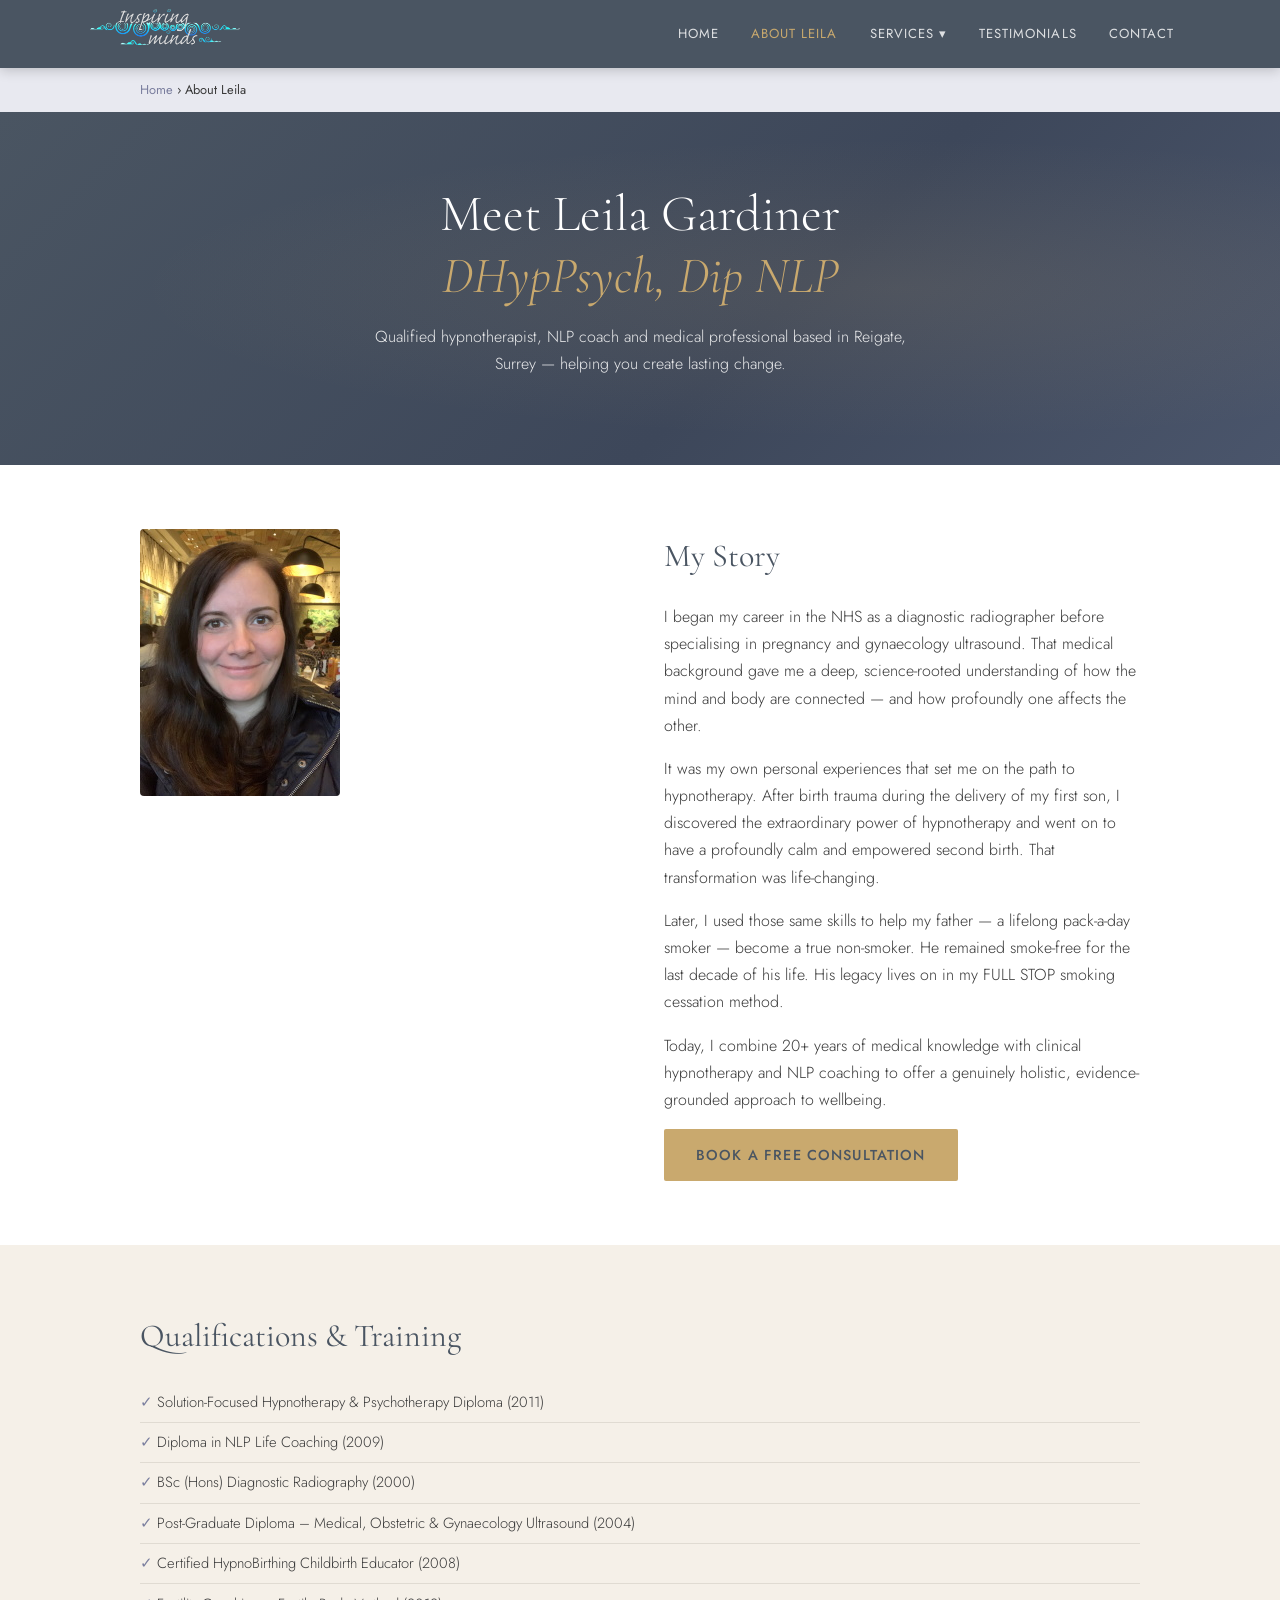
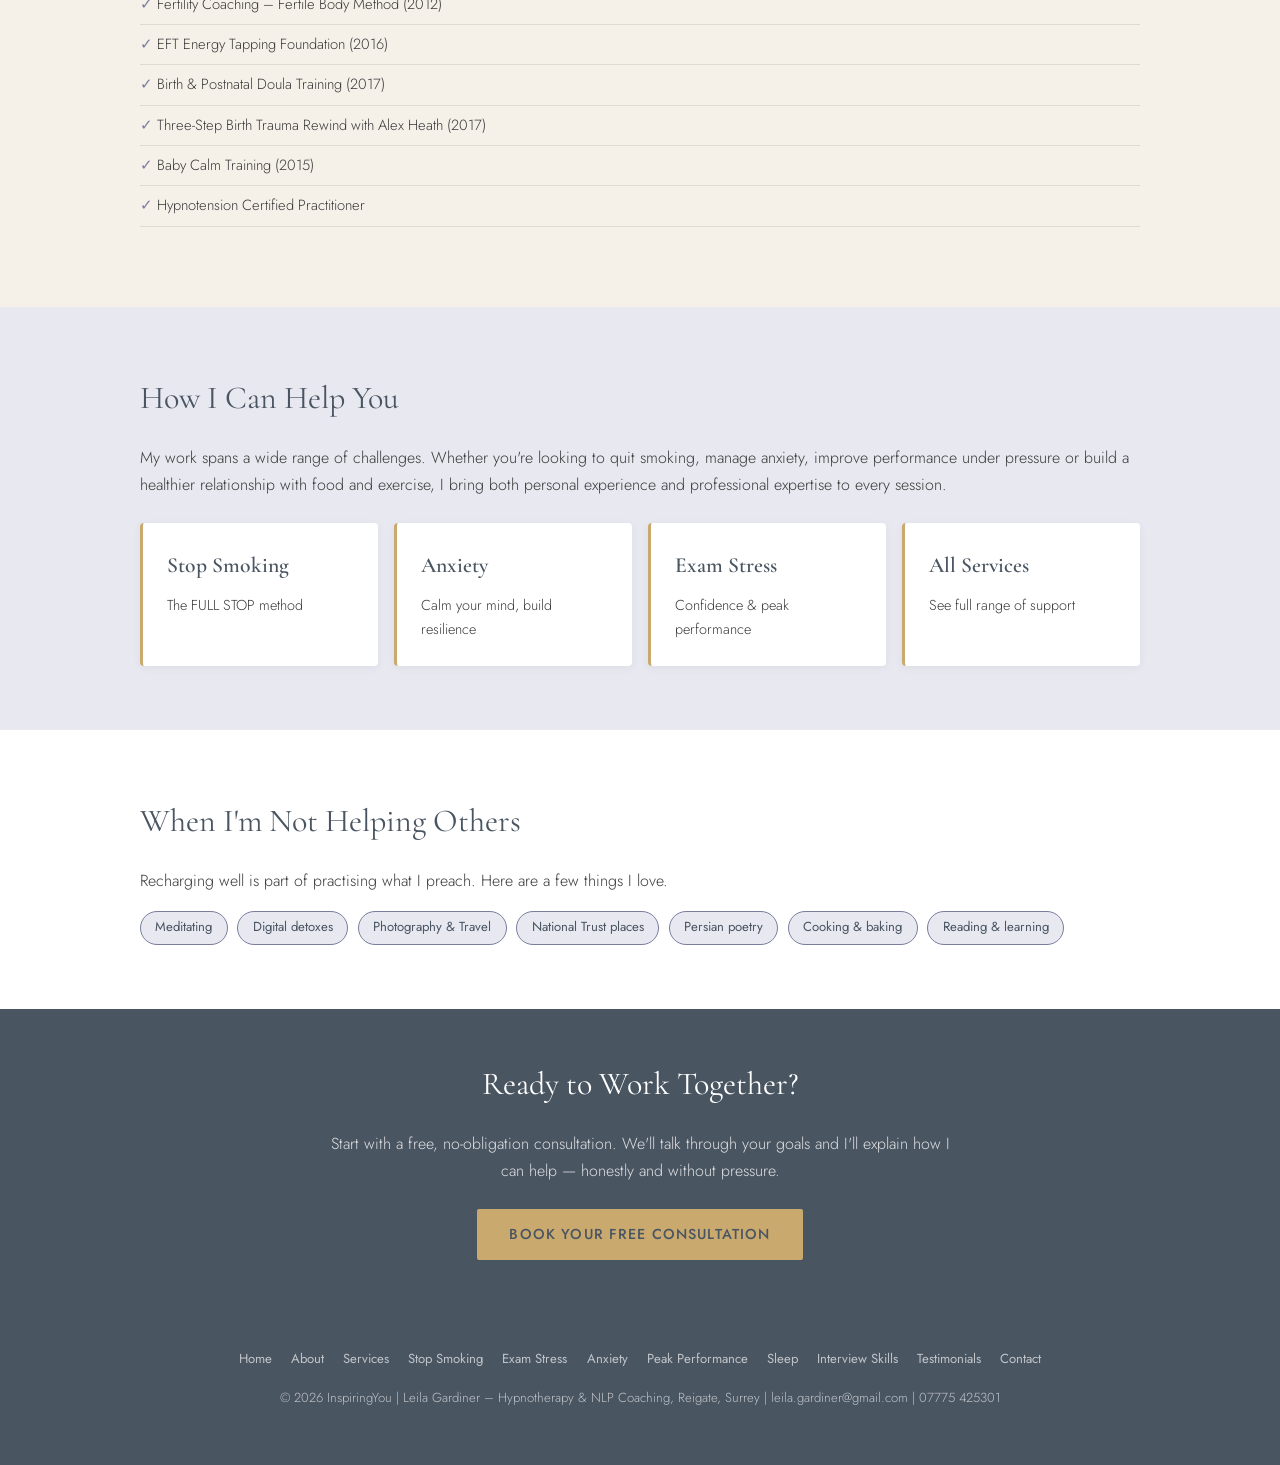
==== commit 1c00bb46: "Add files via upload" ====
--- a/about.html
+++ b/about.html
@@ -36,6 +36,9 @@
           <li><a href="stop-smoking.html">Stop Smoking</a></li>
           <li><a href="exam-stress.html">Exam Stress</a></li>
           <li><a href="anxiety.html">Anxiety</a></li>
+		  <li><a href="peak-performance.html">Peak Performance</a></li>
+		  <li><a href="interview-skills.html">Interview Skills</a></li>
+		  <li><a href="sleep.html">Sleep</a></li>
         </ul>
       </li>
       <li><a href="testimonials.html">Testimonials</a></li>
@@ -147,6 +150,9 @@
     <a href="stop-smoking.html">Stop Smoking</a>
     <a href="exam-stress.html">Exam Stress</a>
     <a href="anxiety.html">Anxiety</a>
+    <a href="peak-performance.html">Peak Performance</a>
+    <a href="sleep.html">Sleep</a>
+    <a href="interview-skills.html">Interview Skills</a>
     <a href="testimonials.html">Testimonials</a>
     <a href="contact.html">Contact</a>
   </div>
